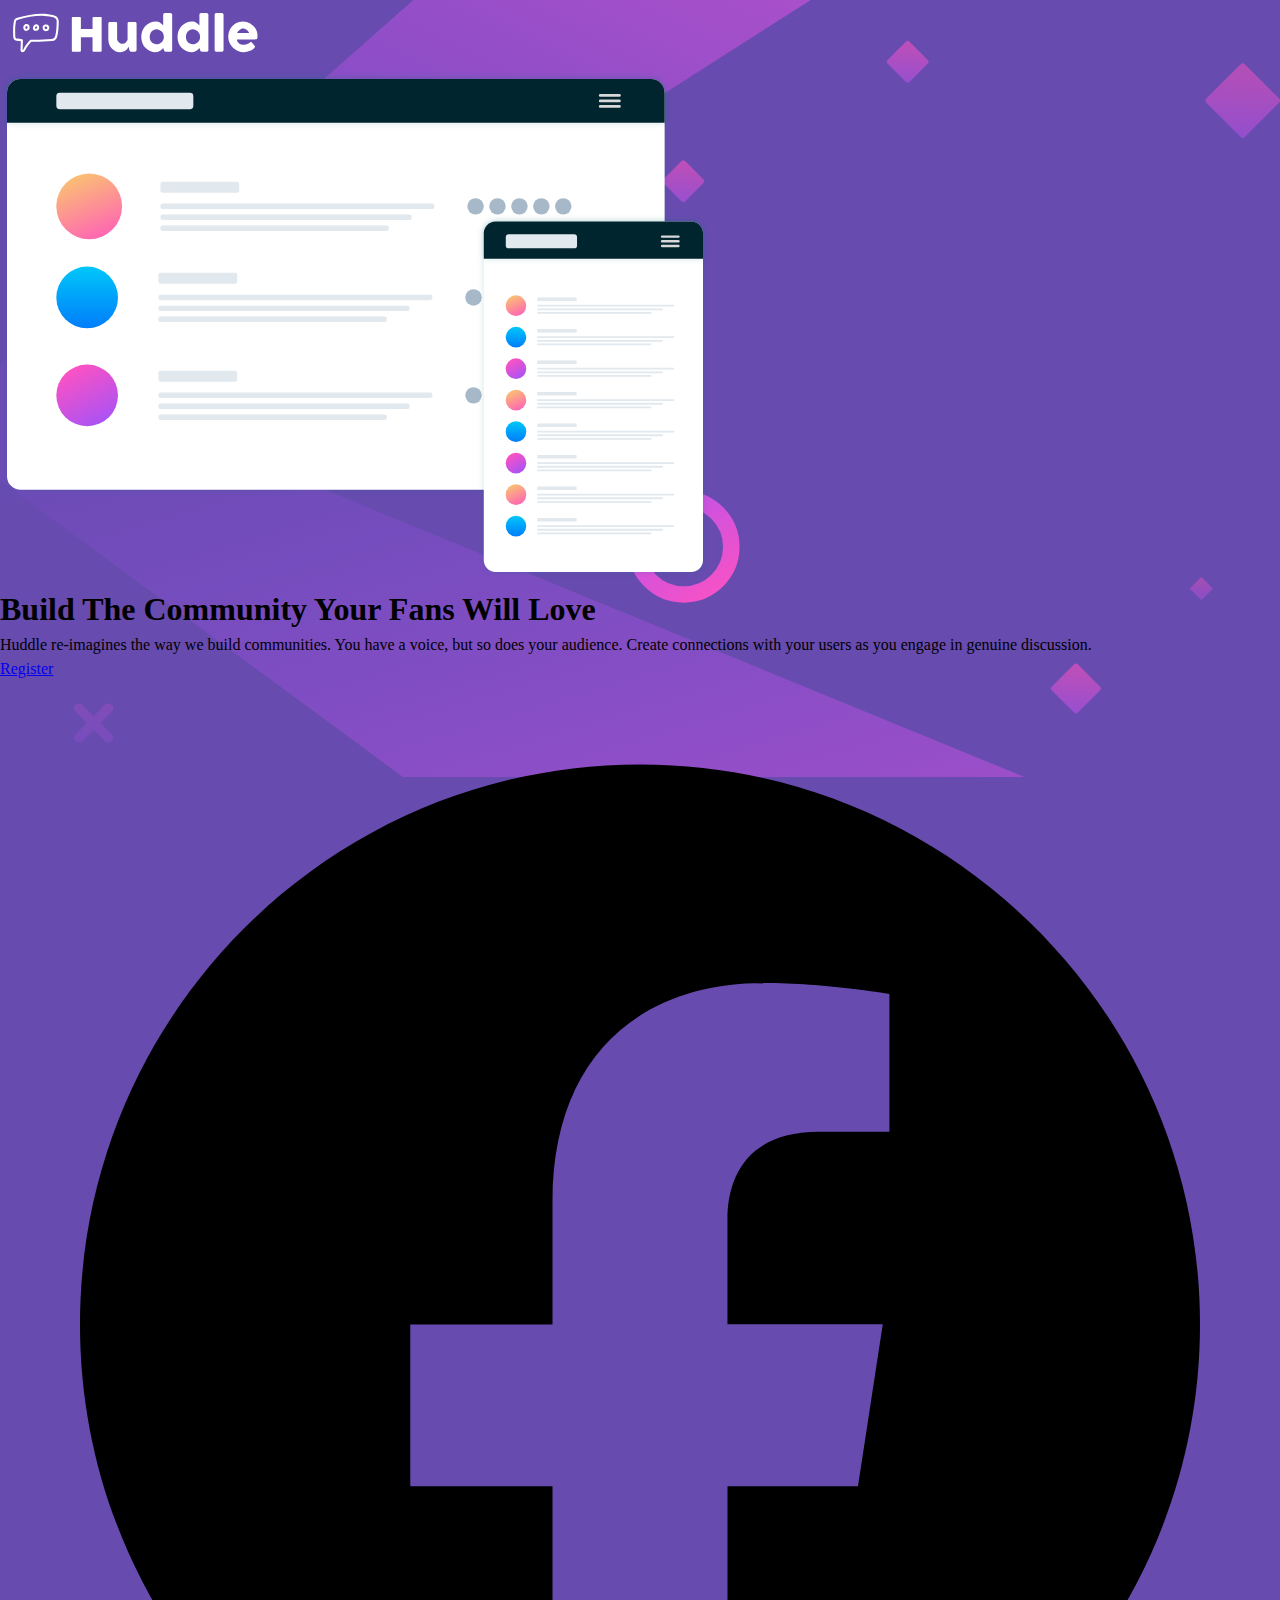
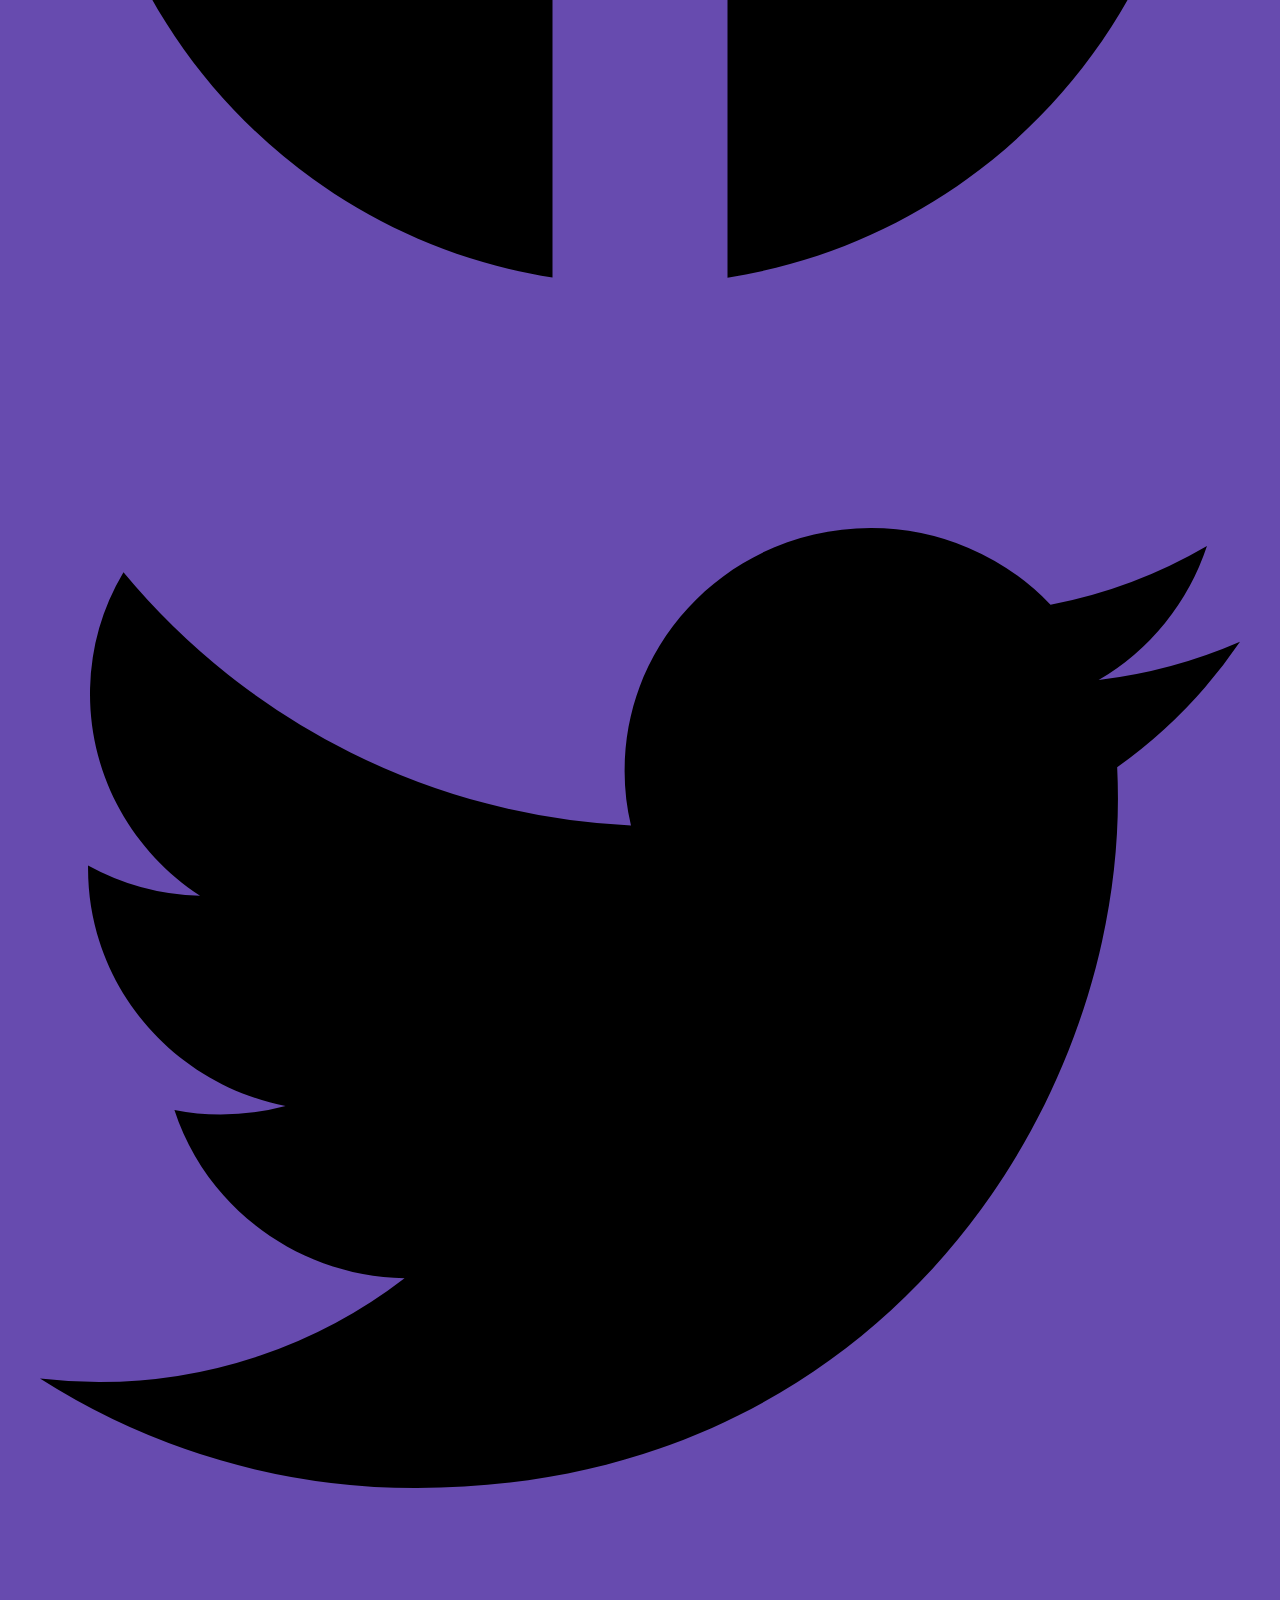
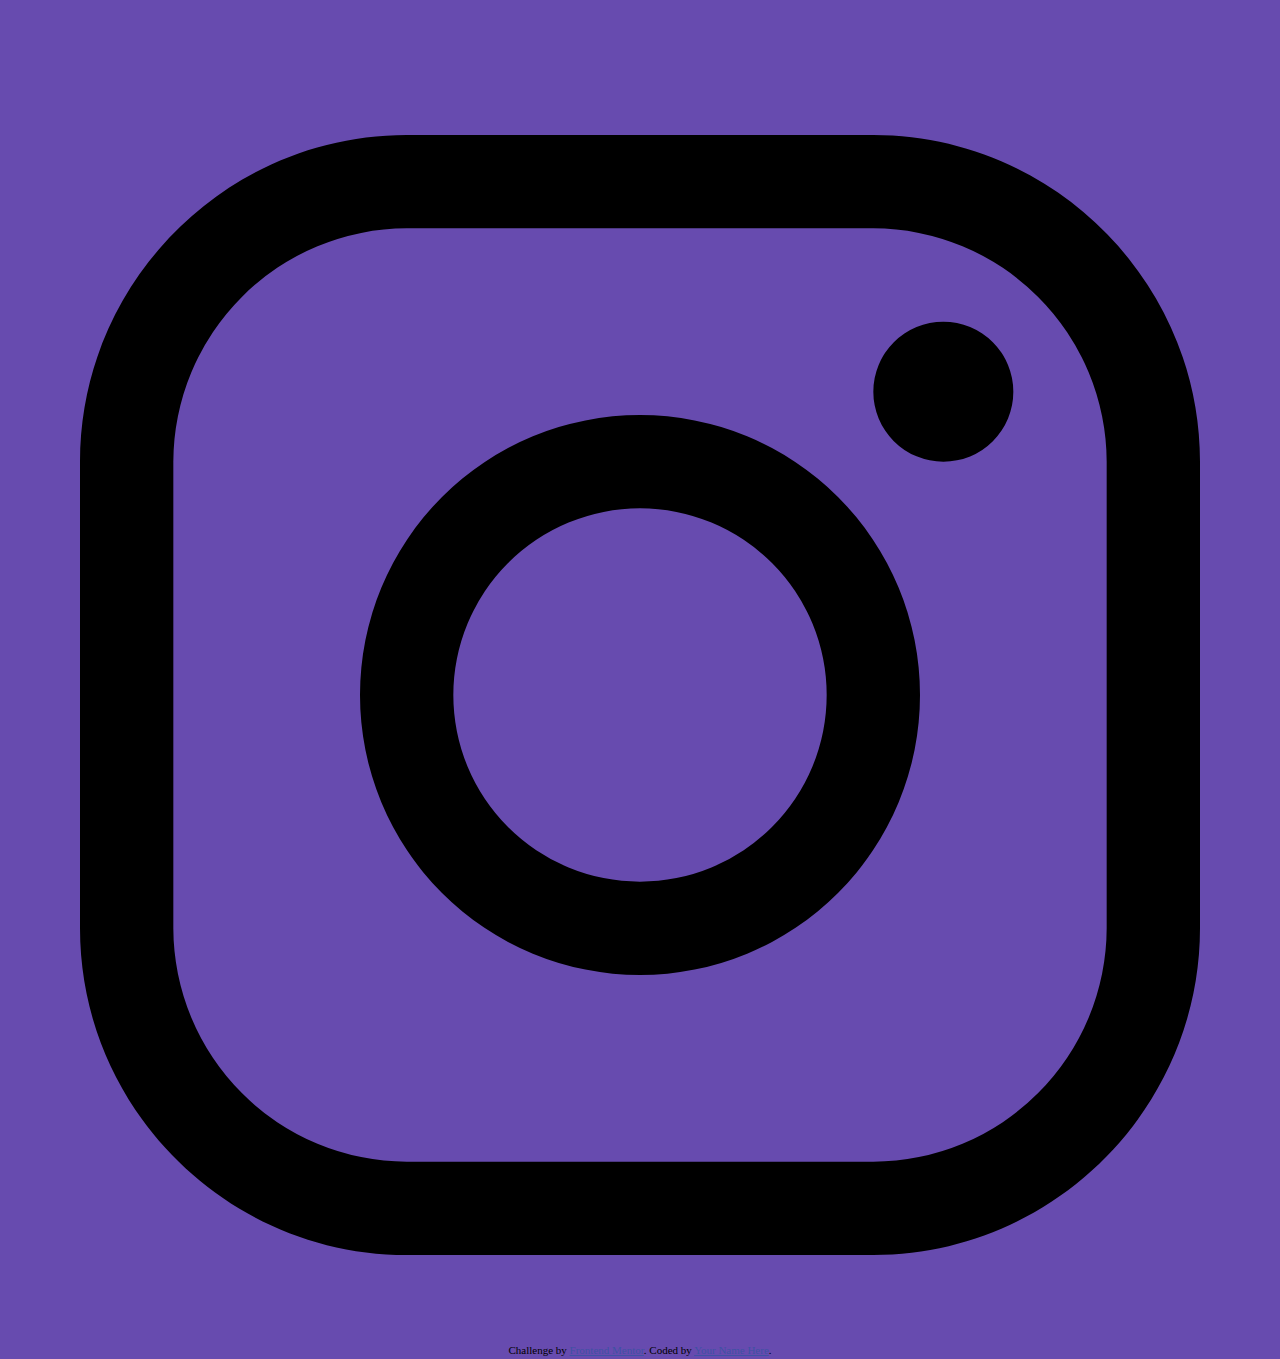
==== src/index.html @ f87b1338 "Update semantic architecture (closes #2)" ====
<!DOCTYPE html>
<html lang="en" class="bg-purple">
  <head>
    <meta charset="UTF-8" />
    <meta http-equiv="X-UA-Compatible" content="IE=edge" />
    <meta name="viewport" content="width=device-width, initial-scale=1.0" />
    <link rel="preconnect" href="https://fonts.googleapis.com" />
    <link rel="preconnect" href="https://fonts.gstatic.com" crossorigin />
    <link
      href="https://fonts.googleapis.com/css2?family=Poppins:wght@400;600&display=swap"
      rel="stylesheet"
    />
    <link
      href="https://fonts.googleapis.com/css2?family=Open+Sans&display=swap"
      rel="stylesheet"
    />
    <link rel="stylesheet" href="./css/reset.css" />
    <link rel="stylesheet" href="./css/main.css" />
    <link
      rel="icon"
      type="image/png"
      sizes="32x32"
      href="./images/favicon-32x32.png"
    />
    <title>
      Frontend Mentor | Huddle landing page with single introductory section
    </title>
  </head>
  <body>
    <header>
      <a href="#">
        <svg
          xmlns="http://www.w3.org/2000/svg"
          width="264"
          height="49pt"
          viewbox="0 0 198 49"
        >
          <g fill="#fff">
            <path
              d="M31.184 10.285c-5.91-.004-12.075 1.328-18.301 3.055-.79.16-1.563.676-1.969 1.316-.375.602-.512 1.207-.629 1.844-.605 3.387-.531 6.715-.406 10.398.027.844.156 1.848.547 2.454.414.613 1.117 1.003 1.96 1.132 1.083.164 2.16.29 3.239.403l-.238 6.656c-.04.527.222.969.543 1.223.289.218.61.316.937.34.656.05 1.43-.235 1.813-.961 1.68-3.235 2.734-4.66 4.832-6.81 5.48.138 10.261-.167 15.672-.57 1.914-.046 3.23-1.613 3.578-2.863 1.035-3.238 1.199-7.234 1.308-11.277.047-1.602-.508-3.172-1.492-4.004-.937-.758-2.066-1.031-3.105-1.312-2.883-.653-5.766-1.004-8.29-1.024zm7.875 2.531c1.039.282 1.957.555 2.53 1.024.966 1.023.934 1.707.923 2.812-.11 3.918-.297 7.723-1.184 10.606-.383 1.074-1.043 1.84-2.3 1.953-5.516.41-10.301.727-15.844.566a.792.792 0 0 0-.582.23c-2.329 2.352-3.52 3.99-5.297 7.407-.04.078-.13.125-.242.133-.07-.004-.102-.063-.106-.113l.238-7.22a.804.804 0 0 0-.695-.8 73.176 73.176 0 0 1-3.871-.477c-.555-.082-.758-.234-.91-.46-.266-.633-.262-1.024-.281-1.63-.126-3.656-.184-6.847.374-10.023.055-.472.231-.953.418-1.351.31-.485.782-.555 1.258-.688 6.086-1.68 12.04-2.937 17.649-2.941 2.75.097 5.633.375 7.922.972zm-21.024 6.192c-.84 1.004-.758 2.367-.11 3.281.34.48.868.863 1.509.95.836.07 1.367-.27 1.937-.657 1.035-.898 1.14-2.469.352-3.605a2.184 2.184 0 0 0-1.696-.946c-.898.008-1.507.407-1.992.977zm9.07-.82c-.835.027-1.511.605-1.925 1.23-.47.71-.746 1.605-.364 2.484.735 1.684 3.274 1.664 4.286-.05.464-.79.347-1.688 0-2.336-.348-.653-.872-1.184-1.633-1.305a1.934 1.934 0 0 0-.364-.023zm7.364.156a2.895 2.895 0 0 0-.778.086c-1.004.27-1.859 1.304-1.73 2.629.066.668.371 1.32.926 1.765.554.45 1.355.649 2.203.477.972-.2 1.578-.985 1.777-1.742.203-.758.153-1.528-.316-2.153a2.655 2.655 0 0 0-2.082-1.062zM19.96 19.586c.184.004.332.062.484.281.34.492.246 1.235-.097 1.535-.34.297-.555.325-.707.305-.149-.023-.301-.125-.438-.316-.258-.368-.336-.961.008-1.387.18-.242.516-.395.75-.418zm7.254.172c.027.004.355.195.512.488.156.293.183.563.035.813-.442.75-1.38.546-1.52.222-.055-.125-.015-.625.242-1.011.258-.391.578-.536.73-.512zm8.082.57c.047.067.164.492.074.828-.09.34-.238.547-.598.621-.46.098-.718 0-.914-.156-.191-.156-.324-.422-.351-.707-.07-.703.183-.867.586-.973.465-.117.992.086 1.203.387zm0 0M53.867 13.434a.892.892 0 0 1 .219-.536.665.665 0 0 1 .535-.238h5.223c.176 0 .36.074.547.219a.68.68 0 0 1 .28.555v8.336h8.74v-8.336a.768.768 0 0 1 .793-.773h5.151c.235 0 .438.058.614.175.176.117.265.305.265.562V38c0 .258-.078.45-.23.578-.152.129-.352.195-.598.195h-5.203a.845.845 0 0 1-.574-.195c-.145-.129-.219-.32-.219-.578v-9.988h-8.738V38c0 .246-.078.438-.238.57-.157.137-.371.203-.641.203h-5.172c-.492 0-.742-.23-.754-.687zm48.11 25.039a1.1 1.1 0 0 1-.485.246 2.422 2.422 0 0 1-.484.054h-2.656c-.211 0-.391-.039-.543-.113a1.197 1.197 0 0 1-.387-.308 1.842 1.842 0 0 1-.266-.442 3.71 3.71 0 0 1-.176-.508l-.543-2.25c-.175.364-.433.774-.765 1.239a6.65 6.65 0 0 1-1.274 1.3 7.077 7.077 0 0 1-1.847 1.02c-.715.277-1.535.414-2.461.414-1.336 0-2.55-.258-3.64-.773a8.372 8.372 0 0 1-2.79-2.11c-.765-.89-1.36-1.933-1.781-3.12a11.327 11.327 0 0 1-.633-3.81V17.797c0-.445.094-.785.29-1.012.19-.23.5-.344.921-.344h4.063c.503 0 .847.086 1.039.254.187.172.28.5.28.996v11.446c0 .504.114.98.34 1.433a4.282 4.282 0 0 0 2.18 2.012c.477.2.961.3 1.454.3.421 0 .859-.1 1.308-.3.453-.2.867-.465 1.25-.797.379-.336.695-.73.942-1.18.246-.453.367-.93.367-1.433v-11.43c0-.199.039-.398.113-.597a.963.963 0 0 1 .344-.457c.152-.094.297-.16.43-.196.136-.035.292-.05.468-.05h3.973c.504 0 .867.12 1.09.367.222.246.336.578.336.988v19.676c0 .222-.051.425-.153.613a1.091 1.091 0 0 1-.41.441zm20.414-2.426c-.317.316-.668.656-1.047 1.02-.383.363-.801.703-1.258 1.019-.457.316-.95.578-1.477.785a4.714 4.714 0 0 1-1.707.305c-1.593 0-3.062-.297-4.402-.895a10.537 10.537 0 0 1-3.465-2.453c-.969-1.039-1.722-2.262-2.27-3.668-.542-1.406-.816-2.918-.816-4.535 0-1.629.274-3.145.817-4.547.546-1.398 1.3-2.617 2.27-3.656a10.403 10.403 0 0 1 3.464-2.445c1.34-.59 2.809-.887 4.402-.887a5.32 5.32 0 0 1 1.77.281 6.49 6.49 0 0 1 1.457.719c.441.297.844.625 1.215.996.367.367.719.73 1.047 1.082v-8.04c0-.374.113-.69.34-.948.23-.258.574-.387 1.03-.387h3.958c.152 0 .312.035.48.098.172.066.328.156.469.273.14.117.254.258.34.422.09.164.133.344.133.543v26.289c0 .902-.473 1.355-1.422 1.355h-3.45c-.234 0-.414-.03-.542-.09a.826.826 0 0 1-.325-.253 1.64 1.64 0 0 1-.238-.422c-.07-.168-.16-.367-.266-.59zm-10.114-8.422c0 .773.121 1.496.364 2.172a5.142 5.142 0 0 0 1.027 1.75c.445.492.98.883 1.61 1.168.624.289 1.32.43 2.081.43.75 0 1.457-.133 2.121-.403.66-.27 1.239-.64 1.73-1.117a5.616 5.616 0 0 0 1.188-1.68 5.541 5.541 0 0 0 .5-2.074v-.246c0-.75-.14-1.465-.421-2.145a5.712 5.712 0 0 0-1.168-1.793 5.555 5.555 0 0 0-1.758-1.222 5.326 5.326 0 0 0-2.192-.45c-.761 0-1.457.15-2.082.45a4.827 4.827 0 0 0-1.609 1.223 5.497 5.497 0 0 0-1.027 1.792 6.341 6.341 0 0 0-.364 2.145zm37.278 8.422c-.317.316-.664.656-1.047 1.02-.38.363-.797.703-1.254 1.019-.457.316-.95.578-1.48.785a4.693 4.693 0 0 1-1.704.305c-1.593 0-3.062-.297-4.406-.895a10.561 10.561 0 0 1-3.46-2.453c-.97-1.039-1.727-2.262-2.27-3.668-.547-1.406-.817-2.918-.817-4.535 0-1.629.27-3.145.817-4.547a11.299 11.299 0 0 1 2.27-3.656 10.427 10.427 0 0 1 3.46-2.445c1.344-.59 2.813-.887 4.406-.887.645 0 1.235.094 1.766.281a6.52 6.52 0 0 1 1.46.719c.438.297.845.625 1.212.996.37.367.719.73 1.047 1.082v-8.04c0-.374.117-.69.343-.948.23-.258.57-.387 1.028-.387h3.957c.152 0 .312.035.484.098.168.066.324.156.465.273.14.117.258.258.344.422.09.164.133.344.133.543v26.289c0 .902-.477 1.355-1.426 1.355h-3.446c-.234 0-.417-.03-.546-.09a.855.855 0 0 1-.325-.253 1.764 1.764 0 0 1-.238-.422c-.07-.168-.156-.367-.262-.59zm-10.11-8.422c0 .773.121 1.496.36 2.172a5.214 5.214 0 0 0 1.03 1.75c.446.492.981.883 1.606 1.168.63.289 1.325.43 2.086.43a5.55 5.55 0 0 0 2.118-.403 5.36 5.36 0 0 0 1.734-1.117 5.616 5.616 0 0 0 1.187-1.68 5.541 5.541 0 0 0 .5-2.074v-.246a5.656 5.656 0 0 0-1.594-3.938 5.468 5.468 0 0 0-1.757-1.222 5.295 5.295 0 0 0-2.188-.45c-.761 0-1.457.15-2.086.45a4.851 4.851 0 0 0-1.605 1.223 5.577 5.577 0 0 0-1.031 1.792 6.436 6.436 0 0 0-.36 2.145zm21.54-16.477c0-.375.093-.691.28-.949.188-.258.512-.386.97-.386h4.308c.117 0 .238.03.367.097.13.063.25.152.36.27.113.117.207.258.28.422.079.164.118.347.118.546v26.27c0 .445-.129.785-.379 1.012-.254.23-.578.343-.976.343h-4.079c-.457 0-.78-.113-.968-.343-.188-.227-.282-.567-.282-1.012zm29.609 24.954a11.67 11.67 0 0 1-3.48 2.222c-1.29.535-2.657.801-4.098.801-1.606 0-3.121-.293-4.551-.879a11.8 11.8 0 0 1-3.766-2.437 11.656 11.656 0 0 1-2.566-3.664c-.633-1.407-.95-2.938-.95-4.59 0-1.032.126-2.032.38-3 .25-.965.609-1.871 1.07-2.715a11.743 11.743 0 0 1 1.687-2.332 10.792 10.792 0 0 1 4.899-2.996c.96-.282 1.976-.422 3.043-.422.972 0 1.914.129 2.832.387a11.04 11.04 0 0 1 4.781 2.777 11.35 11.35 0 0 1 1.723 2.156c.48.777.851 1.61 1.117 2.496.262.883.394 1.797.394 2.735 0 .609-.007 1.105-.027 1.492-.016.387-.105.695-.27.926-.164.226-.437.386-.82.472-.379.09-.941.133-1.68.133h-12.66c.118.75.356 1.379.715 1.883.356.504.77.906 1.238 1.203.47.3.97.512 1.497.64a6.294 6.294 0 0 0 1.492.196c.422 0 .855-.043 1.3-.133a8.748 8.748 0 0 0 1.293-.351 7.331 7.331 0 0 0 1.145-.508c.344-.196.625-.399.836-.61.187-.152.348-.265.48-.34a.86.86 0 0 1 .434-.117c.152 0 .309.055.465.16.16.106.336.258.535.458l1.863 2.109c.13.152.211.289.246.414.036.121.055.25.055.379a.977.977 0 0 1-.195.605c-.13.168-.281.32-.457.45zm-8.457-14.649c-.457 0-.899.09-1.328.274-.426.18-.829.421-1.204.726a6.37 6.37 0 0 0-1.011 1.04 6.486 6.486 0 0 0-.73 1.179h8.988a10.599 10.599 0 0 0-.801-1.266 5.564 5.564 0 0 0-.985-1.023 4.295 4.295 0 0 0-1.265-.684c-.477-.164-1.031-.246-1.664-.246zm0 0"
            />
          </g>
        </svg>
      </a>
    </header>
    <main>
      <figure>
        <svg
          width="709"
          height="506"
          xmlns="http://www.w3.org/2000/svg"
          xmlns:xlink="http://www.w3.org/1999/xlink"
        >
          <defs>
            <rect id="b" width="657.638" height="410.833" rx="13.701" />
            <filter
              x="-1.6%"
              y="-2.6%"
              width="103.2%"
              height="105.1%"
              filterunits="objectBoundingBox"
              id="a"
            >
              <feoffset in="SourceAlpha" result="shadowOffsetOuter1" />
              <fegaussianblur
                stddeviation="3.5"
                in="shadowOffsetOuter1"
                result="shadowBlurOuter1"
              />
              <fecolormatrix
                values="0 0 0 0 0 0 0 0 0 0.145098039 0 0 0 0 0.180392157 0 0 0 0.181838768 0"
                in="shadowBlurOuter1"
              />
            </filter>
            <path
              d="M13.7 0h630.237c7.567 0 13.7 6.134 13.7 13.7v30.122H0V13.701C0 6.134 6.134 0 13.7 0z"
              id="d"
            />
            <filter
              x="-1.6%"
              y="-24%"
              width="103.2%"
              height="147.9%"
              filterunits="objectBoundingBox"
              id="c"
            >
              <feoffset in="SourceAlpha" result="shadowOffsetOuter1" />
              <fegaussianblur
                stddeviation="3.5"
                in="shadowOffsetOuter1"
                result="shadowBlurOuter1"
              />
              <fecolormatrix
                values="0 0 0 0 0 0 0 0 0 0.145098039 0 0 0 0 0.180392157 0 0 0 0.181838768 0"
                in="shadowBlurOuter1"
              />
            </filter>
            <lineargradient
              x1="14.811%"
              y1="-22.362%"
              x2="75.996%"
              y2="119.406%"
              id="e"
            >
              <stop stop-color="#FAD961" offset="0%" />
              <stop stop-color="#FF52C1" offset="100%" />
            </lineargradient>
            <lineargradient x1="50%" y1="0%" x2="50%" y2="100%" id="f">
              <stop stop-color="#00C7FA" offset="0%" />
              <stop stop-color="#007DFA" offset="100%" />
            </lineargradient>
            <lineargradient
              x1="28.973%"
              y1="0%"
              x2="90.2%"
              y2="111.244%"
              id="g"
            >
              <stop stop-color="#FF52C1" offset="0%" />
              <stop stop-color="#9952FF" offset="100%" />
            </lineargradient>
            <path
              d="M11.691 0h195.83c6.457 0 11.692 5.234 11.692 11.691v327.195c0 6.457-5.235 11.692-11.692 11.692H11.691C5.234 350.578 0 345.343 0 338.886V11.691C0 5.234 5.234 0 11.691 0z"
              id="i"
            />
            <filter
              x="-4.1%"
              y="-2.6%"
              width="108.2%"
              height="105.1%"
              filterunits="objectBoundingBox"
              id="h"
            >
              <feoffset in="SourceAlpha" result="shadowOffsetOuter1" />
              <fegaussianblur
                stddeviation="3"
                in="shadowOffsetOuter1"
                result="shadowBlurOuter1"
              />
              <fecolormatrix
                values="0 0 0 0 0 0 0 0 0 0.145098039 0 0 0 0 0.180392157 0 0 0 0.181838768 0"
                in="shadowBlurOuter1"
              />
            </filter>
            <path
              d="M11.691 0h195.83c6.457 0 11.692 5.234 11.692 11.691v25.704H0V11.691C0 5.234 5.234 0 11.691 0z"
              id="k"
            />
            <filter
              x="-4.1%"
              y="-24.1%"
              width="108.2%"
              height="148.1%"
              filterunits="objectBoundingBox"
              id="j"
            >
              <feoffset in="SourceAlpha" result="shadowOffsetOuter1" />
              <fegaussianblur
                stddeviation="3"
                in="shadowOffsetOuter1"
                result="shadowBlurOuter1"
              />
              <fecolormatrix
                values="0 0 0 0 0 0 0 0 0 0.145098039 0 0 0 0 0.180392157 0 0 0 0.181838768 0"
                in="shadowBlurOuter1"
              />
            </filter>
          </defs>
          <g fill="none" fill-rule="evenodd">
            <g transform="translate(7 7)">
              <use fill="#000" filter="url(#a)" xlink:href="#b" />
              <use fill="#FFF" xlink:href="#b" />
              <use fill="#000" filter="url(#c)" xlink:href="#d" />
              <use fill="#00252E" xlink:href="#d" />
              <rect
                fill="#E1E8EE"
                x="49.323"
                y="13.694"
                width="137.008"
                height="16.433"
                rx="3.425"
              />
              <g transform="translate(591.874 15.064)" fill="#D8D8D8">
                <rect width="21.921" height="2.739" rx="1.369" />
                <rect y="5.478" width="21.921" height="2.739" rx="1.369" />
                <rect y="10.956" width="21.921" height="2.739" rx="1.369" />
              </g>
              <g transform="translate(49.323 94.492)">
                <ellipse
                  fill="url(#e)"
                  cx="32.882"
                  cy="32.867"
                  rx="32.882"
                  ry="32.867"
                />
                <g transform="translate(104.126 8.217)" fill="#E1E8EE">
                  <rect width="78.78" height="10.956" rx="2.055" />
                  <rect y="21.911" width="274.016" height="5.478" rx="2.055" />
                  <rect y="32.867" width="251.181" height="5.478" rx="2.055" />
                  <rect y="43.822" width="228.346" height="5.478" rx="2.055" />
                </g>
                <g transform="translate(411.024 24.65)" fill="#A7B9C8">
                  <ellipse cx="8.22" cy="8.217" rx="8.22" ry="8.217" />
                  <ellipse cx="52.063" cy="8.217" rx="8.22" ry="8.217" />
                  <ellipse cx="30.142" cy="8.217" rx="8.22" ry="8.217" />
                  <ellipse cx="73.984" cy="8.217" rx="8.22" ry="8.217" />
                  <ellipse cx="95.906" cy="8.217" rx="8.22" ry="8.217" />
                </g>
              </g>
              <g transform="translate(49.323 187.614)">
                <ellipse
                  fill="url(#f)"
                  cx="30.827"
                  cy="30.813"
                  rx="30.827"
                  ry="30.813"
                />
                <g transform="translate(102.07 6.162)" fill="#E1E8EE">
                  <rect width="78.78" height="10.956" rx="2.055" />
                  <rect y="21.911" width="274.016" height="5.478" rx="2.055" />
                  <rect y="32.867" width="251.181" height="5.478" rx="2.055" />
                  <rect y="43.822" width="228.346" height="5.478" rx="2.055" />
                </g>
                <g transform="translate(408.969 22.596)" fill="#A7B9C8">
                  <ellipse cx="8.22" cy="8.217" rx="8.22" ry="8.217" />
                  <ellipse cx="52.063" cy="8.217" rx="8.22" ry="8.217" />
                  <ellipse cx="30.142" cy="8.217" rx="8.22" ry="8.217" />
                </g>
              </g>
              <g transform="translate(49.323 285.53)">
                <ellipse
                  fill="url(#g)"
                  cx="30.827"
                  cy="30.813"
                  rx="30.827"
                  ry="30.813"
                />
                <g transform="translate(102.07 6.162)" fill="#E1E8EE">
                  <rect width="78.78" height="10.956" rx="2.055" />
                  <rect y="21.911" width="274.016" height="5.478" rx="2.055" />
                  <rect y="32.867" width="251.181" height="5.478" rx="2.055" />
                  <rect y="43.822" width="228.346" height="5.478" rx="2.055" />
                </g>
                <g transform="translate(408.969 22.596)" fill="#A7B9C8">
                  <ellipse cx="8.22" cy="8.217" rx="8.22" ry="8.217" />
                  <ellipse cx="52.063" cy="8.217" rx="8.22" ry="8.217" />
                  <ellipse cx="30.142" cy="8.217" rx="8.22" ry="8.217" />
                  <ellipse cx="73.984" cy="8.217" rx="8.22" ry="8.217" />
                </g>
              </g>
            </g>
            <g transform="translate(483.787 149.422)">
              <use fill="#000" filter="url(#h)" xlink:href="#i" />
              <use fill="#FFF" xlink:href="#i" />
            </g>
            <g transform="translate(483.787 149.422)">
              <use fill="#000" filter="url(#j)" xlink:href="#k" />
              <use fill="#00252E" xlink:href="#k" />
            </g>
            <g transform="translate(505.8 162.277)">
              <rect fill="#E1E8EE" width="71.244" height="14.023" rx="2.923" />
              <g transform="translate(155.111 1.169)" fill="#D8D8D8">
                <rect width="18.706" height="2.337" rx="1.169" />
                <rect y="4.674" width="18.706" height="2.337" rx="1.169" />
                <rect y="9.349" width="18.706" height="2.337" rx="1.169" />
              </g>
            </g>
            <g transform="translate(505.709 223.372)">
              <ellipse
                fill="url(#e)"
                cx="10.276"
                cy="10.271"
                rx="10.276"
                ry="10.271"
              />
              <g transform="translate(31.512 2.054)" fill="#E1E8EE">
                <rect width="39.39" height="3.652" rx=".63" />
                <rect y="7.304" width="137.008" height="1.826" rx=".63" />
                <rect y="10.956" width="125.591" height="1.826" rx=".63" />
                <rect y="14.607" width="114.173" height="1.826" rx=".63" />
              </g>
            </g>
            <g transform="translate(505.709 317.864)">
              <ellipse
                fill="url(#e)"
                cx="10.276"
                cy="10.271"
                rx="10.276"
                ry="10.271"
              />
              <g transform="translate(31.512 2.054)" fill="#E1E8EE">
                <rect width="39.39" height="3.652" rx=".63" />
                <rect y="7.304" width="137.008" height="1.826" rx=".63" />
                <rect y="10.956" width="125.591" height="1.826" rx=".63" />
                <rect y="14.607" width="114.173" height="1.826" rx=".63" />
              </g>
            </g>
            <g transform="translate(505.709 254.87)">
              <g transform="translate(31.512 2.054)" fill="#E1E8EE">
                <rect width="39.39" height="3.652" rx=".63" />
                <rect y="7.304" width="137.008" height="1.826" rx=".63" />
                <rect y="10.956" width="125.591" height="1.826" rx=".63" />
                <rect y="14.607" width="114.173" height="1.826" rx=".63" />
              </g>
              <ellipse
                fill="url(#f)"
                cx="10.276"
                cy="10.271"
                rx="10.276"
                ry="10.271"
              />
            </g>
            <g transform="translate(505.709 349.361)">
              <g transform="translate(31.512 2.054)" fill="#E1E8EE">
                <rect width="39.39" height="3.652" rx=".63" />
                <rect y="7.304" width="137.008" height="1.826" rx=".63" />
                <rect y="10.956" width="125.591" height="1.826" rx=".63" />
                <rect y="14.607" width="114.173" height="1.826" rx=".63" />
              </g>
              <ellipse
                fill="url(#f)"
                cx="10.276"
                cy="10.271"
                rx="10.276"
                ry="10.271"
              />
            </g>
            <g transform="translate(505.709 286.367)">
              <g transform="translate(31.512 2.054)" fill="#E1E8EE">
                <rect width="39.39" height="3.652" rx=".63" />
                <rect y="7.304" width="137.008" height="1.826" rx=".63" />
                <rect y="10.956" width="125.591" height="1.826" rx=".63" />
                <rect y="14.607" width="114.173" height="1.826" rx=".63" />
              </g>
              <ellipse
                fill="url(#g)"
                cx="10.276"
                cy="10.271"
                rx="10.276"
                ry="10.271"
              />
            </g>
            <g transform="translate(505.709 380.858)">
              <g transform="translate(31.512 2.054)" fill="#E1E8EE">
                <rect width="39.39" height="3.652" rx=".63" />
                <rect y="7.304" width="137.008" height="1.826" rx=".63" />
                <rect y="10.956" width="125.591" height="1.826" rx=".63" />
                <rect y="14.607" width="114.173" height="1.826" rx=".63" />
              </g>
              <ellipse
                fill="url(#g)"
                cx="10.276"
                cy="10.271"
                rx="10.276"
                ry="10.271"
              />
            </g>
            <g transform="translate(505.709 412.356)">
              <ellipse
                fill="url(#e)"
                cx="10.276"
                cy="10.271"
                rx="10.276"
                ry="10.271"
              />
              <g transform="translate(31.512 2.054)" fill="#E1E8EE">
                <rect width="39.39" height="3.652" rx=".63" />
                <rect y="7.304" width="137.008" height="1.826" rx=".63" />
                <rect y="10.956" width="125.591" height="1.826" rx=".63" />
                <rect y="14.607" width="114.173" height="1.826" rx=".63" />
              </g>
            </g>
            <g transform="translate(505.709 443.853)">
              <g transform="translate(31.512 2.054)" fill="#E1E8EE">
                <rect width="39.39" height="3.652" rx=".63" />
                <rect y="7.304" width="137.008" height="1.826" rx=".63" />
                <rect y="10.956" width="125.591" height="1.826" rx=".63" />
                <rect y="14.607" width="114.173" height="1.826" rx=".63" />
              </g>
              <ellipse
                fill="url(#f)"
                cx="10.276"
                cy="10.271"
                rx="10.276"
                ry="10.271"
              />
            </g>
          </g>
        </svg>
      </figure>

      <section>
        <h1>Build The Community Your Fans Will Love</h1>

        <p>
          Huddle re-imagines the way we build communities. You have a voice, but
          so does your audience. Create connections with your users as you
          engage in genuine discussion.
        </p>

        <a href="#">Register</a>
      </section>
    </main>

    <footer>
      <a href="https://facebook.com">
        <svg
          xmlns="http://www.w3.org/2000/svg"
          class="ionicon"
          viewbox="0 0 512 512"
        >
          <title>Logo Facebook</title>
          <path
            d="M480 257.35c0-123.7-100.3-224-224-224s-224 100.3-224 224c0 111.8 81.9 204.47 189 221.29V322.12h-56.89v-64.77H221V208c0-56.13 33.45-87.16 84.61-87.16 24.51 0 50.15 4.38 50.15 4.38v55.13H327.5c-27.81 0-36.51 17.26-36.51 35v42h62.12l-9.92 64.77H291v156.54c107.1-16.81 189-109.48 189-221.31z"
            fill-rule="evenodd"
          />
        </svg>
      </a>

      <a href="https://twitter.com">
        <svg
          xmlns="http://www.w3.org/2000/svg"
          class="ionicon"
          viewbox="0 0 512 512"
        >
          <title>Logo Twitter</title>
          <path
            d="M496 109.5a201.8 201.8 0 01-56.55 15.3 97.51 97.51 0 0043.33-53.6 197.74 197.74 0 01-62.56 23.5A99.14 99.14 0 00348.31 64c-54.42 0-98.46 43.4-98.46 96.9a93.21 93.21 0 002.54 22.1 280.7 280.7 0 01-203-101.3A95.69 95.69 0 0036 130.4c0 33.6 17.53 63.3 44 80.7A97.5 97.5 0 0135.22 199v1.2c0 47 34 86.1 79 95a100.76 100.76 0 01-25.94 3.4 94.38 94.38 0 01-18.51-1.8c12.51 38.5 48.92 66.5 92.05 67.3A199.59 199.59 0 0139.5 405.6a203 203 0 01-23.5-1.4A278.68 278.68 0 00166.74 448c181.36 0 280.44-147.7 280.44-275.8 0-4.2-.11-8.4-.31-12.5A198.48 198.48 0 00496 109.5z"
          />
        </svg>
      </a>

      <a href="https://instagram.com">
        <svg
          xmlns="http://www.w3.org/2000/svg"
          class="ionicon"
          viewbox="0 0 512 512"
        >
          <title>Logo Instagram</title>
          <path
            d="M349.33 69.33a93.62 93.62 0 0193.34 93.34v186.66a93.62 93.62 0 01-93.34 93.34H162.67a93.62 93.62 0 01-93.34-93.34V162.67a93.62 93.62 0 0193.34-93.34h186.66m0-37.33H162.67C90.8 32 32 90.8 32 162.67v186.66C32 421.2 90.8 480 162.67 480h186.66C421.2 480 480 421.2 480 349.33V162.67C480 90.8 421.2 32 349.33 32z"
          />
          <path
            d="M377.33 162.67a28 28 0 1128-28 27.94 27.94 0 01-28 28zM256 181.33A74.67 74.67 0 11181.33 256 74.75 74.75 0 01256 181.33m0-37.33a112 112 0 10112 112 112 112 0 00-112-112z"
          />
        </svg>
      </a>
    </footer>

    <p class="attribution">
      Challenge by
      <a href="https://www.frontendmentor.io?ref=challenge" target="_blank"
        >Frontend Mentor</a
      >. Coded by <a href="https://github.com/ansipes">Your Name Here</a>.
    </p>
  </body>
</html>
---- src/css/main.css ----
/* Custom Properities */
:root {
  --primary-violet: hsl(257, 40%, 49%);
  --primary-soft-magenta: hsl(300, 69%, 71%);
  --heading-font-family: "Poppins", sans-serif;
  --body-font-family: "Open Sans", sans-serif;
}

.bg-purple {
  background-image: url(./../images/bg-mobile.svg);
  background-color: var(--primary-violet);
  background-repeat: no-repeat;
  background-size: 100%;
}

/* Decent Defaults */
img,
video {
  width: 100%;
  height: auto;
}

.attribution {
  font-size: 11px;
  text-align: center;
}

.attribution a {
  color: hsl(228, 45%, 44%);
}

/* Mobile Only Styles */
@media (max-width: 47.9375em) {
}

/* Desktop Only Styles */
@media (min-width: 48em) {
  .bg-purple {
    background-image: url(./../images/bg-desktop.svg);
  }
}
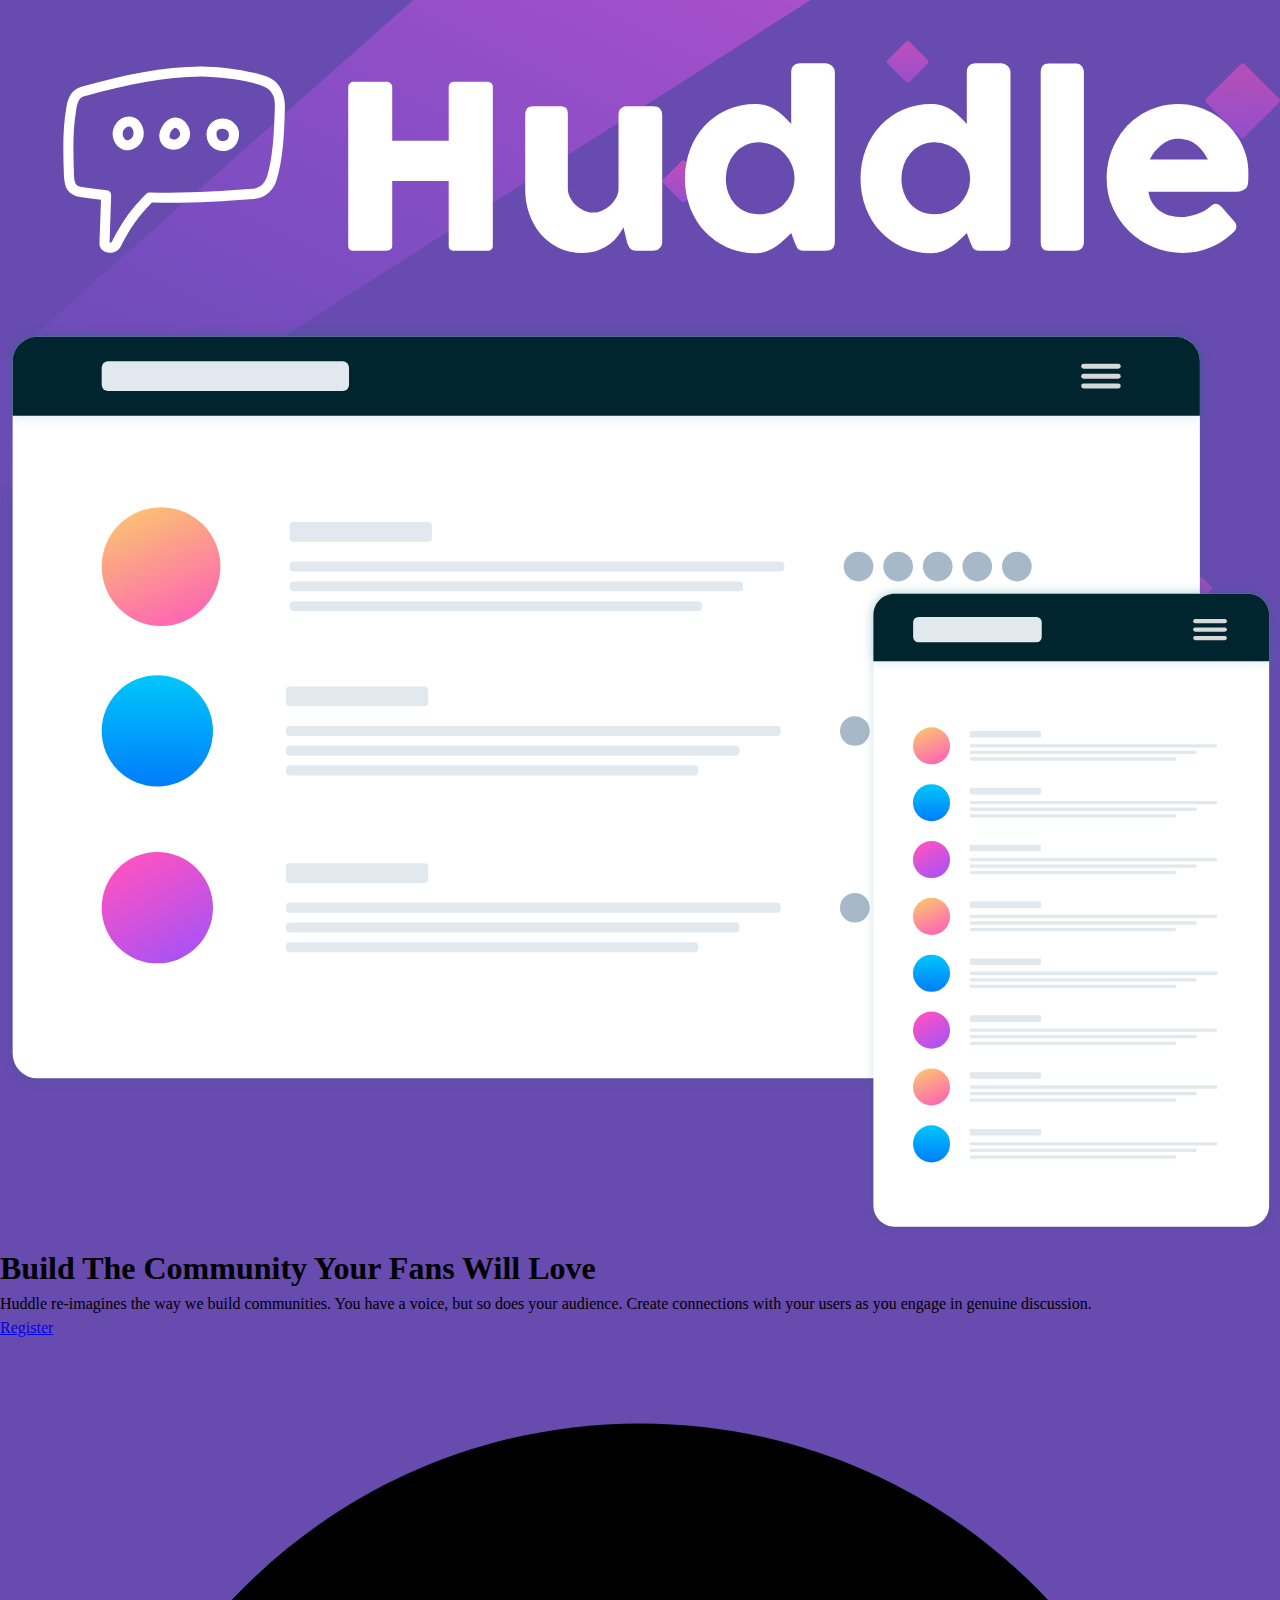
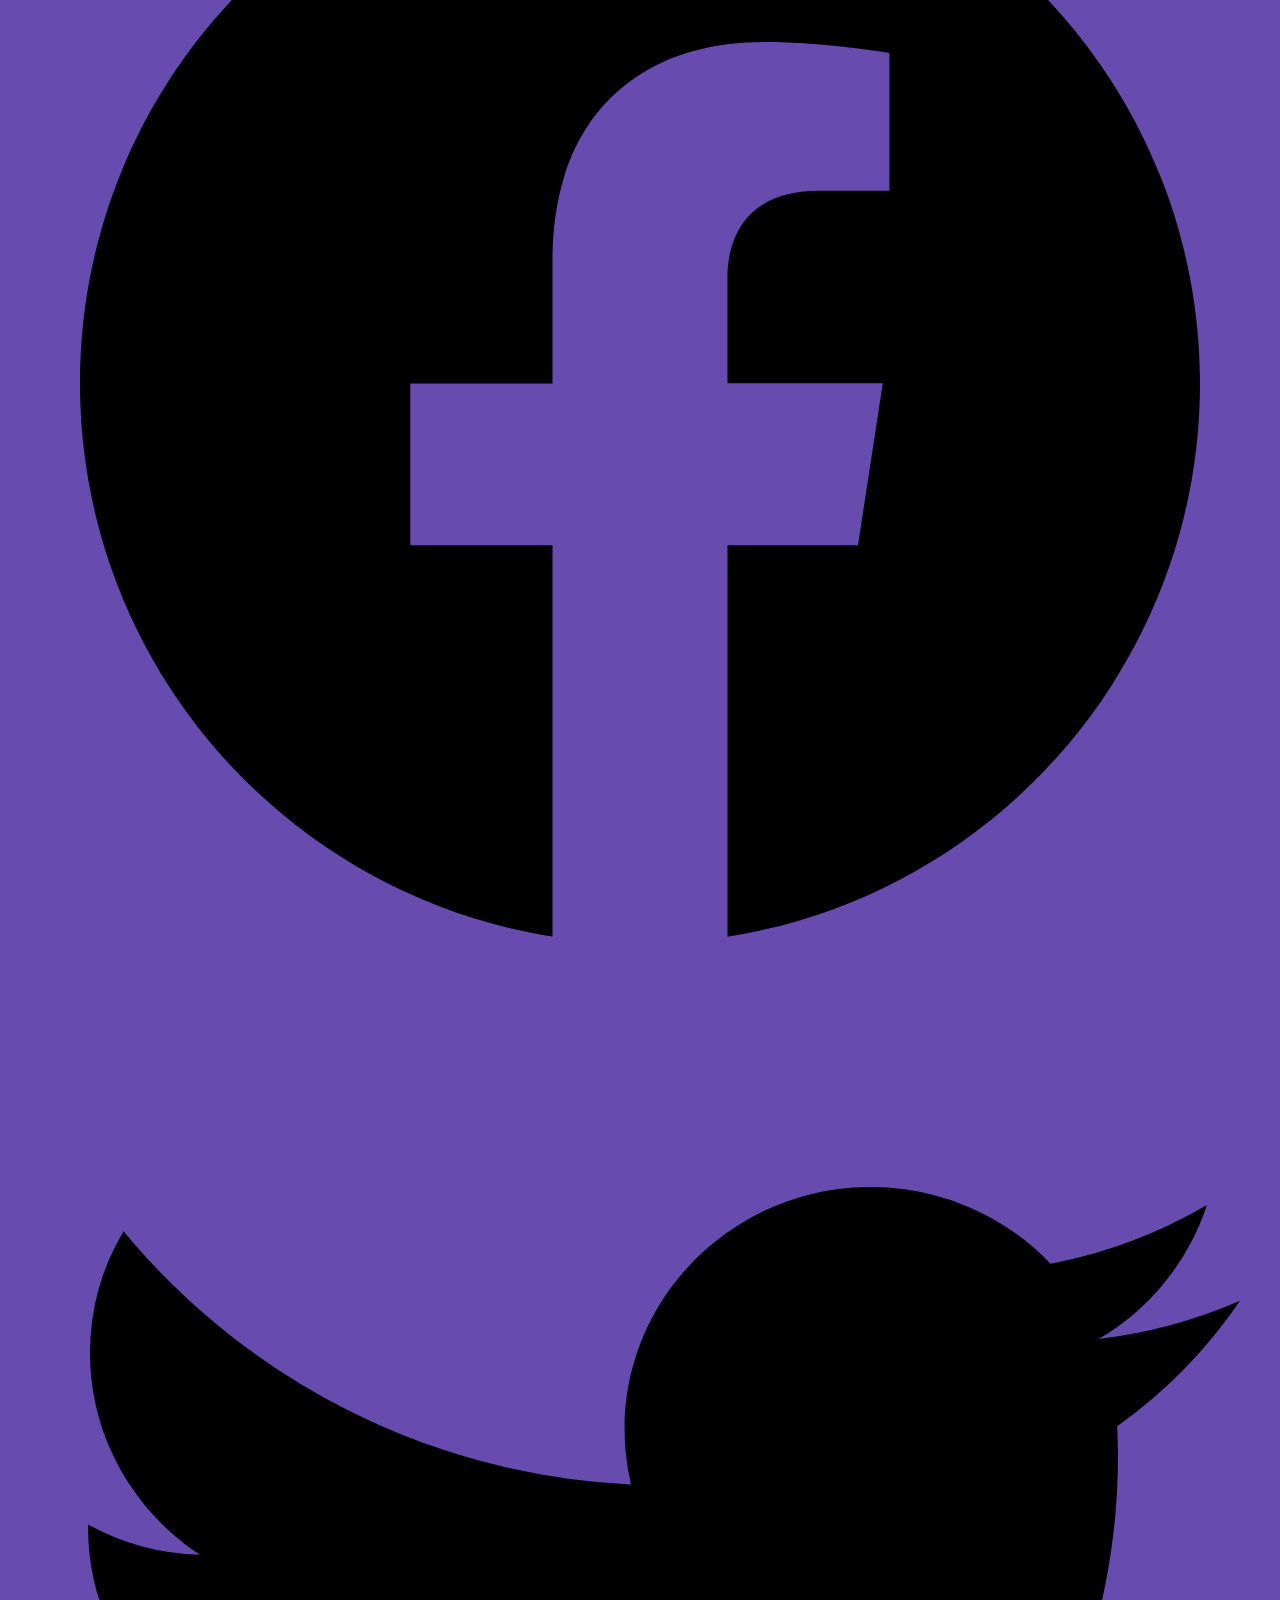
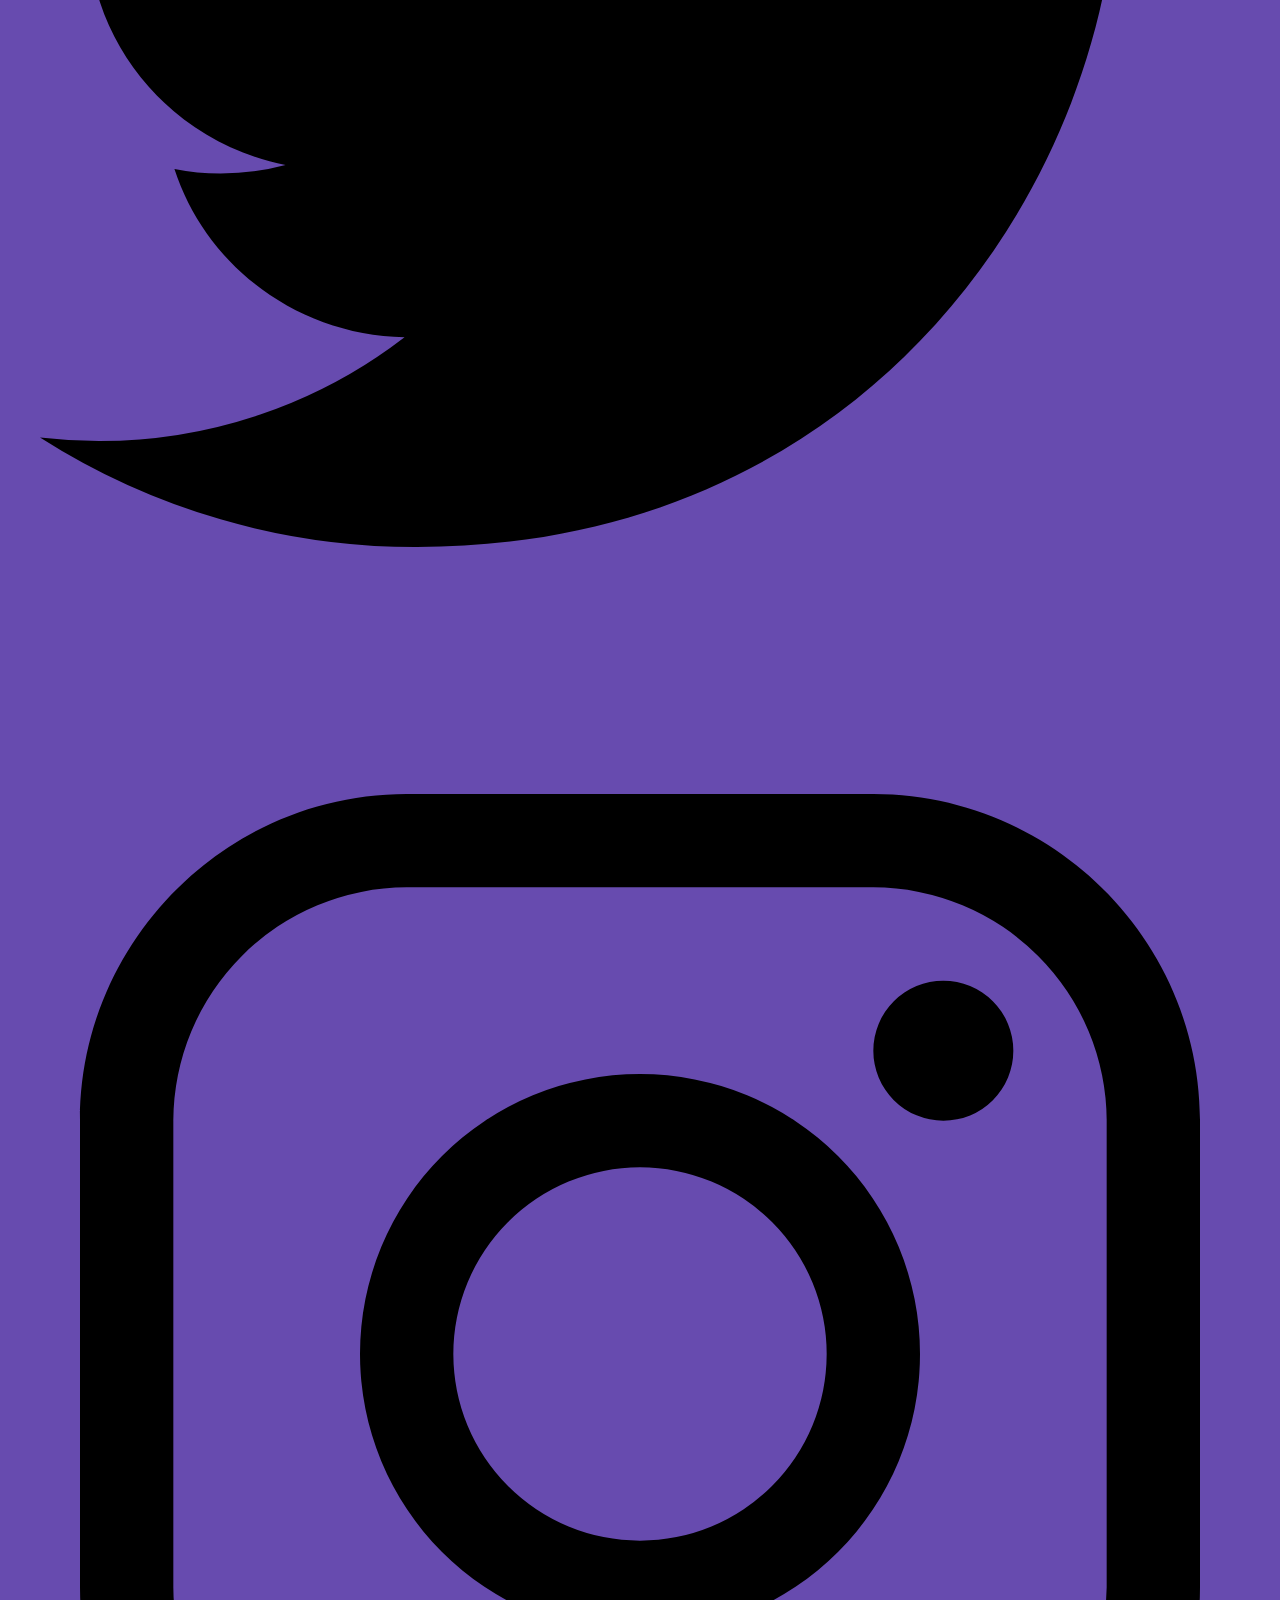
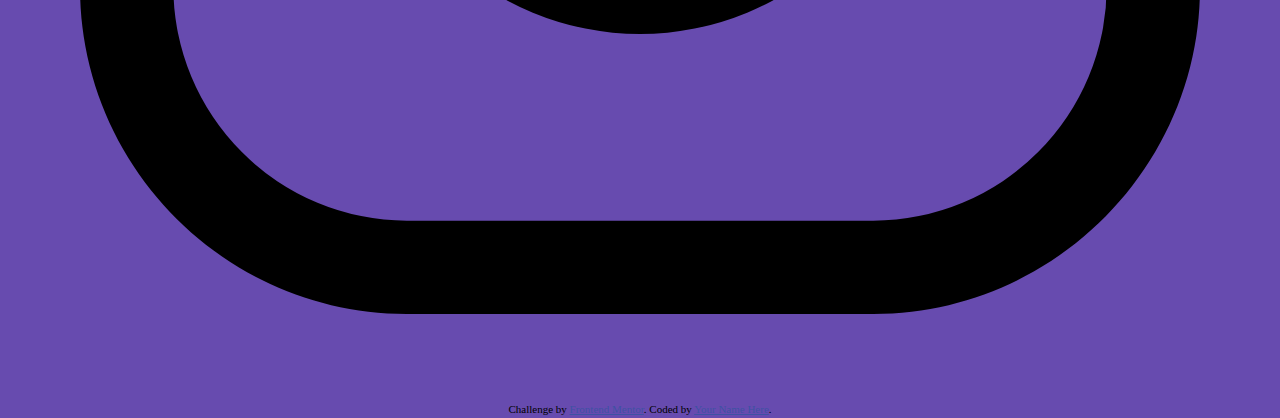
==== commit 49b8c3f1: "Make all SVG stretchy (closes #8)" ====
--- a/src/index.html
+++ b/src/index.html
@@ -29,12 +29,7 @@
   <body>
     <header>
       <a href="#">
-        <svg
-          xmlns="http://www.w3.org/2000/svg"
-          width="264"
-          height="49pt"
-          viewbox="0 0 198 49"
-        >
+        <svg xmlns="http://www.w3.org/2000/svg" viewbox="0 0 198 49">
           <g fill="#fff">
             <path
               d="M31.184 10.285c-5.91-.004-12.075 1.328-18.301 3.055-.79.16-1.563.676-1.969 1.316-.375.602-.512 1.207-.629 1.844-.605 3.387-.531 6.715-.406 10.398.027.844.156 1.848.547 2.454.414.613 1.117 1.003 1.96 1.132 1.083.164 2.16.29 3.239.403l-.238 6.656c-.04.527.222.969.543 1.223.289.218.61.316.937.34.656.05 1.43-.235 1.813-.961 1.68-3.235 2.734-4.66 4.832-6.81 5.48.138 10.261-.167 15.672-.57 1.914-.046 3.23-1.613 3.578-2.863 1.035-3.238 1.199-7.234 1.308-11.277.047-1.602-.508-3.172-1.492-4.004-.937-.758-2.066-1.031-3.105-1.312-2.883-.653-5.766-1.004-8.29-1.024zm7.875 2.531c1.039.282 1.957.555 2.53 1.024.966 1.023.934 1.707.923 2.812-.11 3.918-.297 7.723-1.184 10.606-.383 1.074-1.043 1.84-2.3 1.953-5.516.41-10.301.727-15.844.566a.792.792 0 0 0-.582.23c-2.329 2.352-3.52 3.99-5.297 7.407-.04.078-.13.125-.242.133-.07-.004-.102-.063-.106-.113l.238-7.22a.804.804 0 0 0-.695-.8 73.176 73.176 0 0 1-3.871-.477c-.555-.082-.758-.234-.91-.46-.266-.633-.262-1.024-.281-1.63-.126-3.656-.184-6.847.374-10.023.055-.472.231-.953.418-1.351.31-.485.782-.555 1.258-.688 6.086-1.68 12.04-2.937 17.649-2.941 2.75.097 5.633.375 7.922.972zm-21.024 6.192c-.84 1.004-.758 2.367-.11 3.281.34.48.868.863 1.509.95.836.07 1.367-.27 1.937-.657 1.035-.898 1.14-2.469.352-3.605a2.184 2.184 0 0 0-1.696-.946c-.898.008-1.507.407-1.992.977zm9.07-.82c-.835.027-1.511.605-1.925 1.23-.47.71-.746 1.605-.364 2.484.735 1.684 3.274 1.664 4.286-.05.464-.79.347-1.688 0-2.336-.348-.653-.872-1.184-1.633-1.305a1.934 1.934 0 0 0-.364-.023zm7.364.156a2.895 2.895 0 0 0-.778.086c-1.004.27-1.859 1.304-1.73 2.629.066.668.371 1.32.926 1.765.554.45 1.355.649 2.203.477.972-.2 1.578-.985 1.777-1.742.203-.758.153-1.528-.316-2.153a2.655 2.655 0 0 0-2.082-1.062zM19.96 19.586c.184.004.332.062.484.281.34.492.246 1.235-.097 1.535-.34.297-.555.325-.707.305-.149-.023-.301-.125-.438-.316-.258-.368-.336-.961.008-1.387.18-.242.516-.395.75-.418zm7.254.172c.027.004.355.195.512.488.156.293.183.563.035.813-.442.75-1.38.546-1.52.222-.055-.125-.015-.625.242-1.011.258-.391.578-.536.73-.512zm8.082.57c.047.067.164.492.074.828-.09.34-.238.547-.598.621-.46.098-.718 0-.914-.156-.191-.156-.324-.422-.351-.707-.07-.703.183-.867.586-.973.465-.117.992.086 1.203.387zm0 0M53.867 13.434a.892.892 0 0 1 .219-.536.665.665 0 0 1 .535-.238h5.223c.176 0 .36.074.547.219a.68.68 0 0 1 .28.555v8.336h8.74v-8.336a.768.768 0 0 1 .793-.773h5.151c.235 0 .438.058.614.175.176.117.265.305.265.562V38c0 .258-.078.45-.23.578-.152.129-.352.195-.598.195h-5.203a.845.845 0 0 1-.574-.195c-.145-.129-.219-.32-.219-.578v-9.988h-8.738V38c0 .246-.078.438-.238.57-.157.137-.371.203-.641.203h-5.172c-.492 0-.742-.23-.754-.687zm48.11 25.039a1.1 1.1 0 0 1-.485.246 2.422 2.422 0 0 1-.484.054h-2.656c-.211 0-.391-.039-.543-.113a1.197 1.197 0 0 1-.387-.308 1.842 1.842 0 0 1-.266-.442 3.71 3.71 0 0 1-.176-.508l-.543-2.25c-.175.364-.433.774-.765 1.239a6.65 6.65 0 0 1-1.274 1.3 7.077 7.077 0 0 1-1.847 1.02c-.715.277-1.535.414-2.461.414-1.336 0-2.55-.258-3.64-.773a8.372 8.372 0 0 1-2.79-2.11c-.765-.89-1.36-1.933-1.781-3.12a11.327 11.327 0 0 1-.633-3.81V17.797c0-.445.094-.785.29-1.012.19-.23.5-.344.921-.344h4.063c.503 0 .847.086 1.039.254.187.172.28.5.28.996v11.446c0 .504.114.98.34 1.433a4.282 4.282 0 0 0 2.18 2.012c.477.2.961.3 1.454.3.421 0 .859-.1 1.308-.3.453-.2.867-.465 1.25-.797.379-.336.695-.73.942-1.18.246-.453.367-.93.367-1.433v-11.43c0-.199.039-.398.113-.597a.963.963 0 0 1 .344-.457c.152-.094.297-.16.43-.196.136-.035.292-.05.468-.05h3.973c.504 0 .867.12 1.09.367.222.246.336.578.336.988v19.676c0 .222-.051.425-.153.613a1.091 1.091 0 0 1-.41.441zm20.414-2.426c-.317.316-.668.656-1.047 1.02-.383.363-.801.703-1.258 1.019-.457.316-.95.578-1.477.785a4.714 4.714 0 0 1-1.707.305c-1.593 0-3.062-.297-4.402-.895a10.537 10.537 0 0 1-3.465-2.453c-.969-1.039-1.722-2.262-2.27-3.668-.542-1.406-.816-2.918-.816-4.535 0-1.629.274-3.145.817-4.547.546-1.398 1.3-2.617 2.27-3.656a10.403 10.403 0 0 1 3.464-2.445c1.34-.59 2.809-.887 4.402-.887a5.32 5.32 0 0 1 1.77.281 6.49 6.49 0 0 1 1.457.719c.441.297.844.625 1.215.996.367.367.719.73 1.047 1.082v-8.04c0-.374.113-.69.34-.948.23-.258.574-.387 1.03-.387h3.958c.152 0 .312.035.48.098.172.066.328.156.469.273.14.117.254.258.34.422.09.164.133.344.133.543v26.289c0 .902-.473 1.355-1.422 1.355h-3.45c-.234 0-.414-.03-.542-.09a.826.826 0 0 1-.325-.253 1.64 1.64 0 0 1-.238-.422c-.07-.168-.16-.367-.266-.59zm-10.114-8.422c0 .773.121 1.496.364 2.172a5.142 5.142 0 0 0 1.027 1.75c.445.492.98.883 1.61 1.168.624.289 1.32.43 2.081.43.75 0 1.457-.133 2.121-.403.66-.27 1.239-.64 1.73-1.117a5.616 5.616 0 0 0 1.188-1.68 5.541 5.541 0 0 0 .5-2.074v-.246c0-.75-.14-1.465-.421-2.145a5.712 5.712 0 0 0-1.168-1.793 5.555 5.555 0 0 0-1.758-1.222 5.326 5.326 0 0 0-2.192-.45c-.761 0-1.457.15-2.082.45a4.827 4.827 0 0 0-1.609 1.223 5.497 5.497 0 0 0-1.027 1.792 6.341 6.341 0 0 0-.364 2.145zm37.278 8.422c-.317.316-.664.656-1.047 1.02-.38.363-.797.703-1.254 1.019-.457.316-.95.578-1.48.785a4.693 4.693 0 0 1-1.704.305c-1.593 0-3.062-.297-4.406-.895a10.561 10.561 0 0 1-3.46-2.453c-.97-1.039-1.727-2.262-2.27-3.668-.547-1.406-.817-2.918-.817-4.535 0-1.629.27-3.145.817-4.547a11.299 11.299 0 0 1 2.27-3.656 10.427 10.427 0 0 1 3.46-2.445c1.344-.59 2.813-.887 4.406-.887.645 0 1.235.094 1.766.281a6.52 6.52 0 0 1 1.46.719c.438.297.845.625 1.212.996.37.367.719.73 1.047 1.082v-8.04c0-.374.117-.69.343-.948.23-.258.57-.387 1.028-.387h3.957c.152 0 .312.035.484.098.168.066.324.156.465.273.14.117.258.258.344.422.09.164.133.344.133.543v26.289c0 .902-.477 1.355-1.426 1.355h-3.446c-.234 0-.417-.03-.546-.09a.855.855 0 0 1-.325-.253 1.764 1.764 0 0 1-.238-.422c-.07-.168-.156-.367-.262-.59zm-10.11-8.422c0 .773.121 1.496.36 2.172a5.214 5.214 0 0 0 1.03 1.75c.446.492.981.883 1.606 1.168.63.289 1.325.43 2.086.43a5.55 5.55 0 0 0 2.118-.403 5.36 5.36 0 0 0 1.734-1.117 5.616 5.616 0 0 0 1.187-1.68 5.541 5.541 0 0 0 .5-2.074v-.246a5.656 5.656 0 0 0-1.594-3.938 5.468 5.468 0 0 0-1.757-1.222 5.295 5.295 0 0 0-2.188-.45c-.761 0-1.457.15-2.086.45a4.851 4.851 0 0 0-1.605 1.223 5.577 5.577 0 0 0-1.031 1.792 6.436 6.436 0 0 0-.36 2.145zm21.54-16.477c0-.375.093-.691.28-.949.188-.258.512-.386.97-.386h4.308c.117 0 .238.03.367.097.13.063.25.152.36.27.113.117.207.258.28.422.079.164.118.347.118.546v26.27c0 .445-.129.785-.379 1.012-.254.23-.578.343-.976.343h-4.079c-.457 0-.78-.113-.968-.343-.188-.227-.282-.567-.282-1.012zm29.609 24.954a11.67 11.67 0 0 1-3.48 2.222c-1.29.535-2.657.801-4.098.801-1.606 0-3.121-.293-4.551-.879a11.8 11.8 0 0 1-3.766-2.437 11.656 11.656 0 0 1-2.566-3.664c-.633-1.407-.95-2.938-.95-4.59 0-1.032.126-2.032.38-3 .25-.965.609-1.871 1.07-2.715a11.743 11.743 0 0 1 1.687-2.332 10.792 10.792 0 0 1 4.899-2.996c.96-.282 1.976-.422 3.043-.422.972 0 1.914.129 2.832.387a11.04 11.04 0 0 1 4.781 2.777 11.35 11.35 0 0 1 1.723 2.156c.48.777.851 1.61 1.117 2.496.262.883.394 1.797.394 2.735 0 .609-.007 1.105-.027 1.492-.016.387-.105.695-.27.926-.164.226-.437.386-.82.472-.379.09-.941.133-1.68.133h-12.66c.118.75.356 1.379.715 1.883.356.504.77.906 1.238 1.203.47.3.97.512 1.497.64a6.294 6.294 0 0 0 1.492.196c.422 0 .855-.043 1.3-.133a8.748 8.748 0 0 0 1.293-.351 7.331 7.331 0 0 0 1.145-.508c.344-.196.625-.399.836-.61.187-.152.348-.265.48-.34a.86.86 0 0 1 .434-.117c.152 0 .309.055.465.16.16.106.336.258.535.458l1.863 2.109c.13.152.211.289.246.414.036.121.055.25.055.379a.977.977 0 0 1-.195.605c-.13.168-.281.32-.457.45zm-8.457-14.649c-.457 0-.899.09-1.328.274-.426.18-.829.421-1.204.726a6.37 6.37 0 0 0-1.011 1.04 6.486 6.486 0 0 0-.73 1.179h8.988a10.599 10.599 0 0 0-.801-1.266 5.564 5.564 0 0 0-.985-1.023 4.295 4.295 0 0 0-1.265-.684c-.477-.164-1.031-.246-1.664-.246zm0 0"
@@ -46,8 +41,7 @@
     <main>
       <figure>
         <svg
-          width="709"
-          height="506"
+          viewbox="0 0 709 506"
           xmlns="http://www.w3.org/2000/svg"
           xmlns:xlink="http://www.w3.org/1999/xlink"
         >
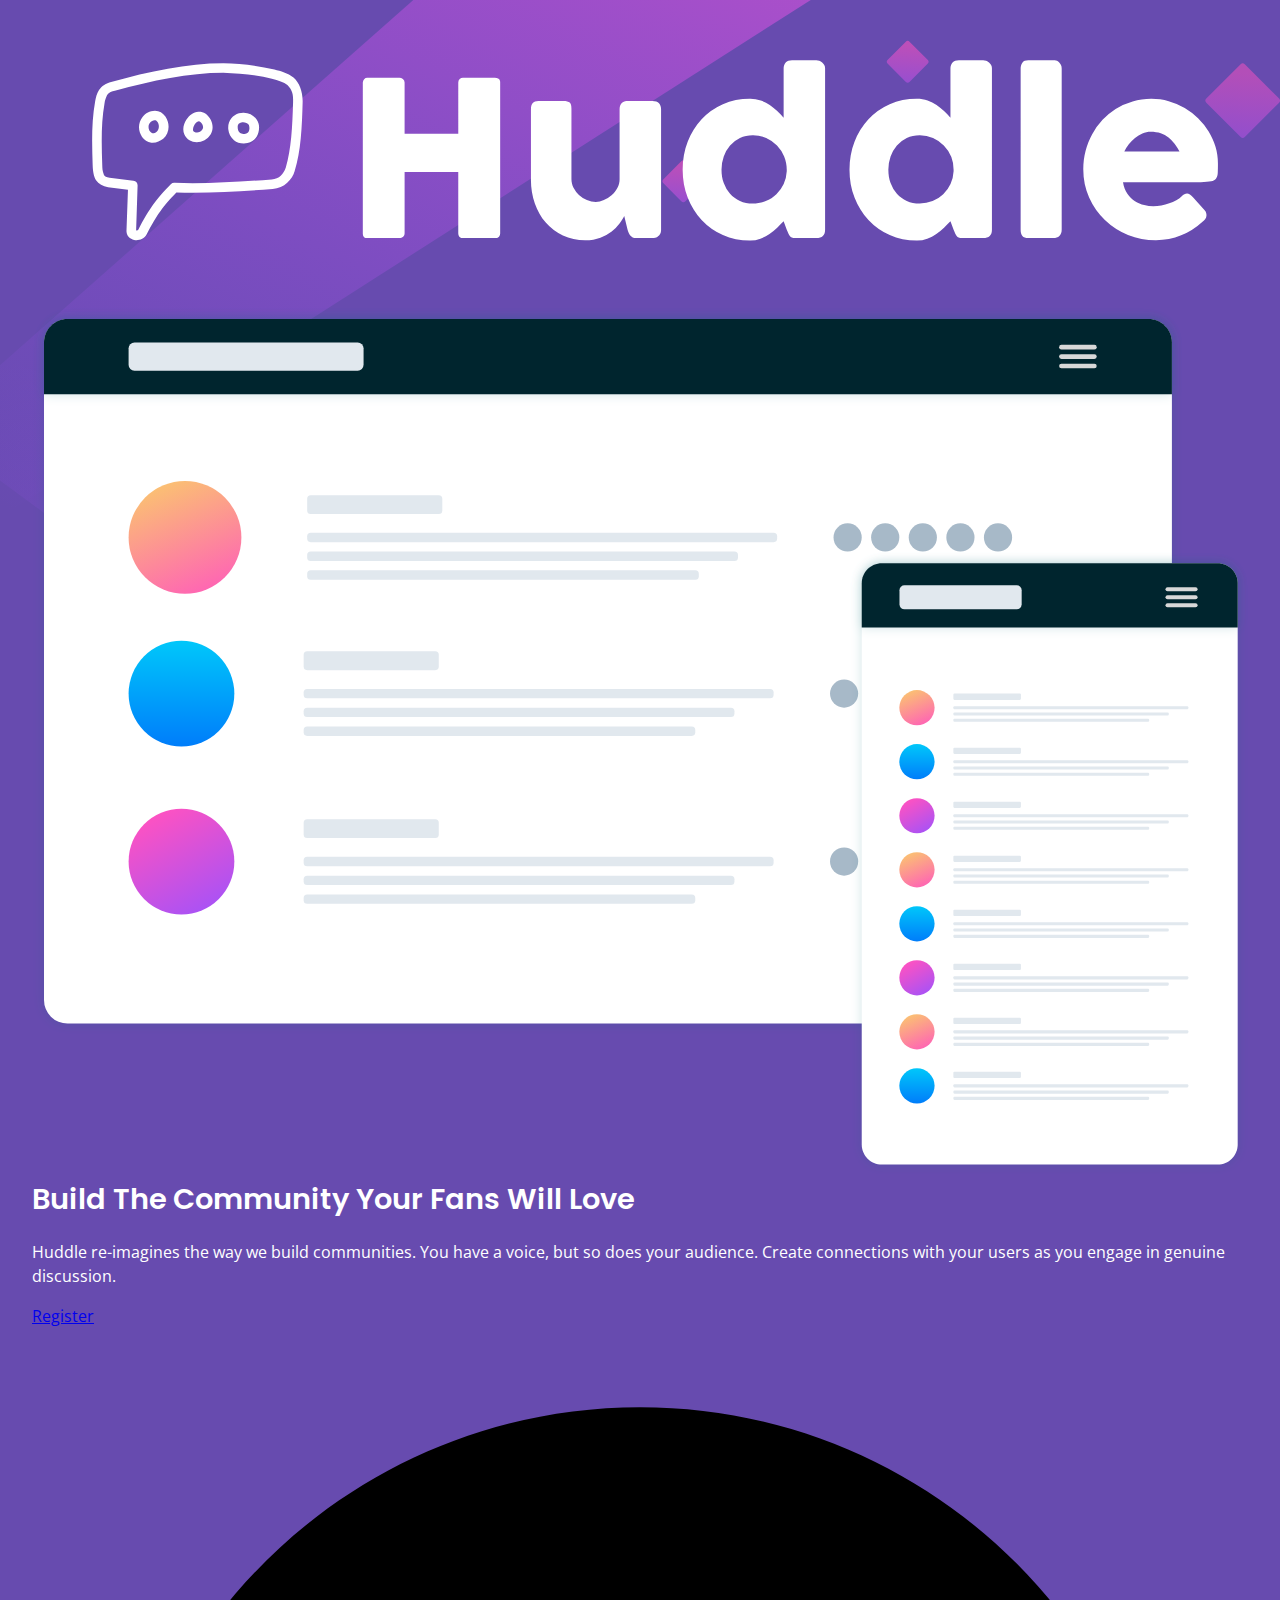
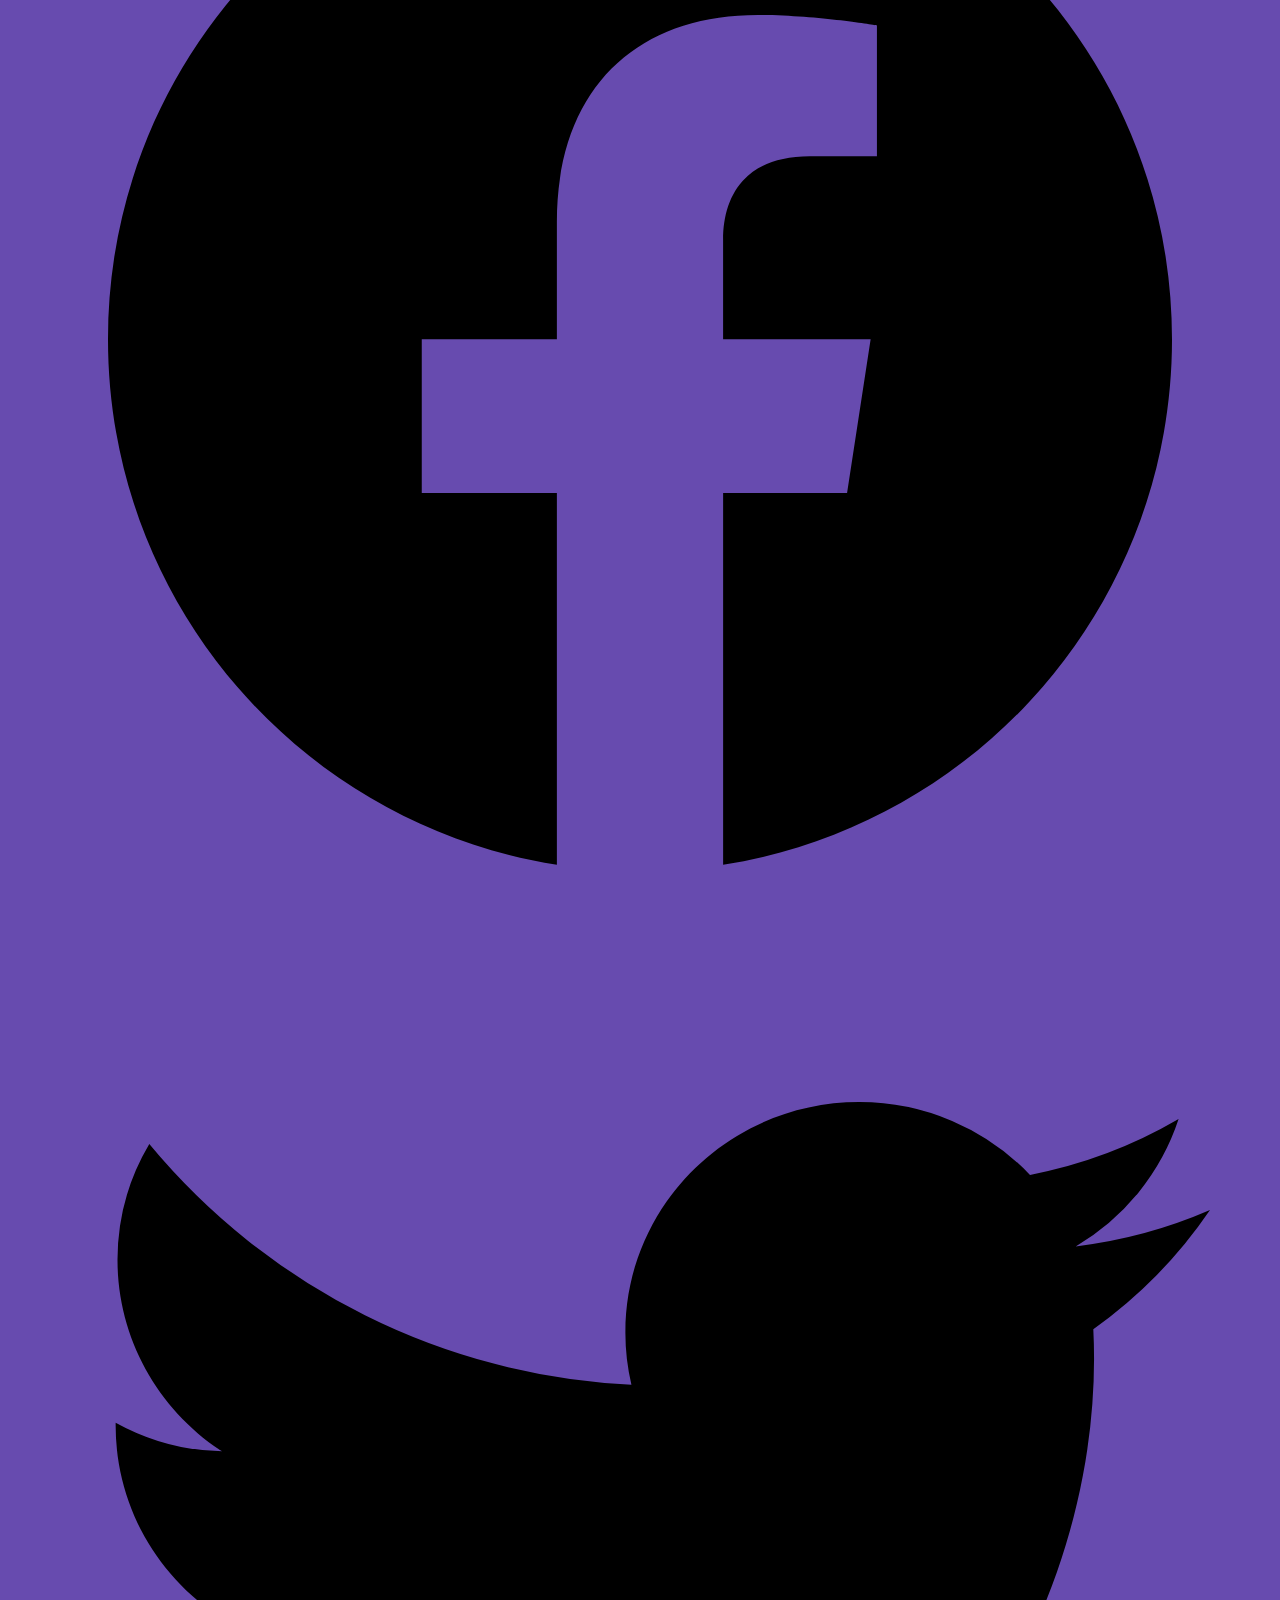
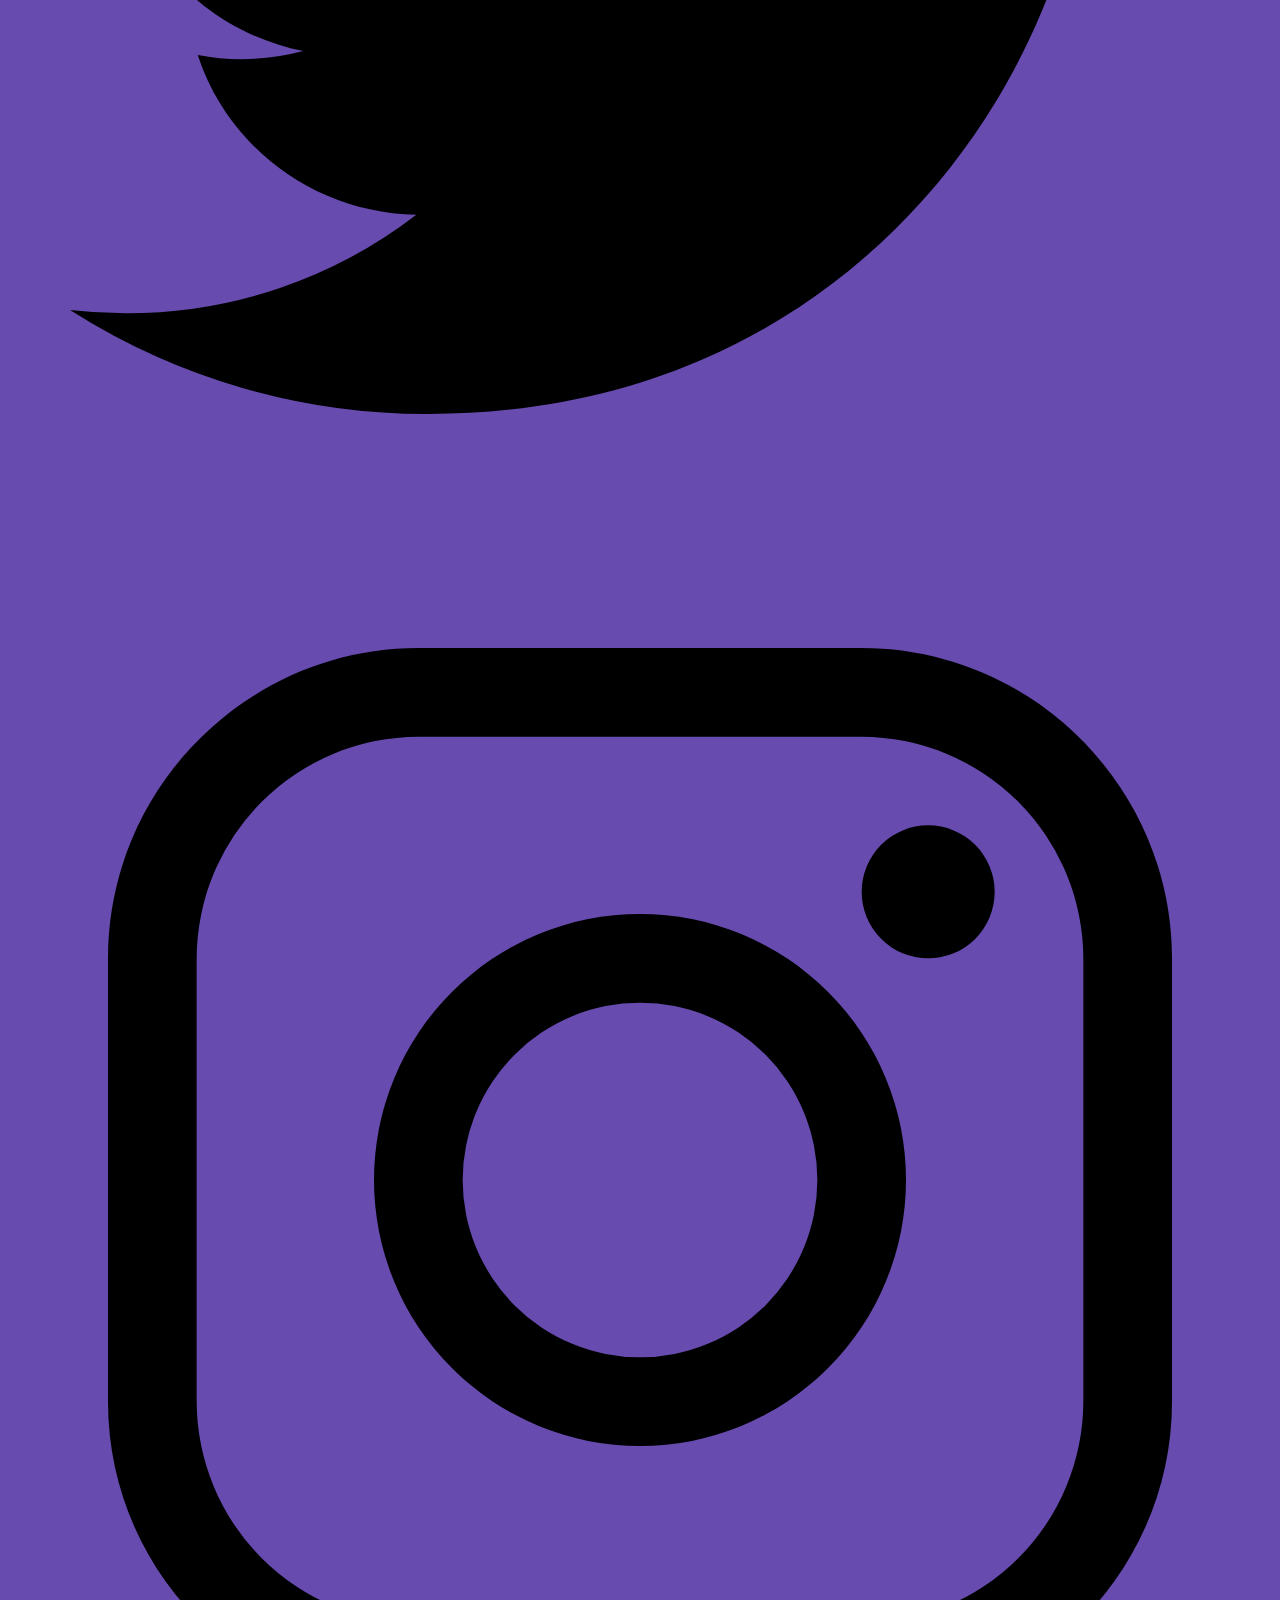
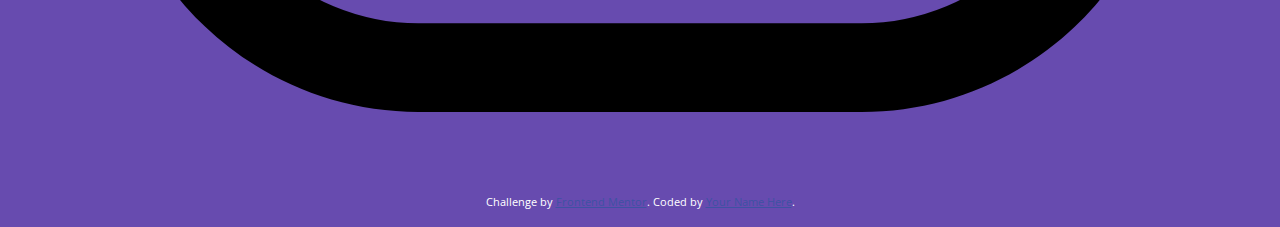
==== commit 6b9e3024: "Add container styles (closes #6)" ====
--- a/src/index.html
+++ b/src/index.html
@@ -26,7 +26,7 @@
       Frontend Mentor | Huddle landing page with single introductory section
     </title>
   </head>
-  <body>
+  <body class="container">
     <header>
       <a href="#">
         <svg xmlns="http://www.w3.org/2000/svg" viewbox="0 0 198 49">
--- a/src/css/main.css
+++ b/src/css/main.css
@@ -2,8 +2,64 @@
 :root {
   --primary-violet: hsl(257, 40%, 49%);
   --primary-soft-magenta: hsl(300, 69%, 71%);
+  --white: #ffffff;
   --heading-font-family: "Poppins", sans-serif;
   --body-font-family: "Open Sans", sans-serif;
+}
+
+/* Typography */
+body {
+  color: var(--white);
+  font-family: var(--body-font-family);
+  font-weight: 400;
+  line-height: 1.5;
+}
+
+p {
+  margin-bottom: 1rem;
+}
+
+h1,
+h2,
+h3,
+h4,
+h5 {
+  margin: 3rem 0 1.38rem;
+  font-family: var(--heading-font-family);
+  font-weight: 600;
+  line-height: 1.3;
+}
+
+h1 {
+  margin-top: 0;
+  font-size: 1.802rem;
+}
+
+h2 {
+  font-size: 1.602rem;
+}
+
+h3 {
+  font-size: 1.424rem;
+}
+
+h4 {
+  font-size: 1.266rem;
+}
+
+h5 {
+  font-size: 1.125rem;
+}
+
+small,
+.text_small {
+  font-size: 0.889rem;
+}
+
+.container {
+  max-width: 85.5rem;
+  margin: 0 auto;
+  padding: 0 2rem;
 }
 
 .bg-purple {
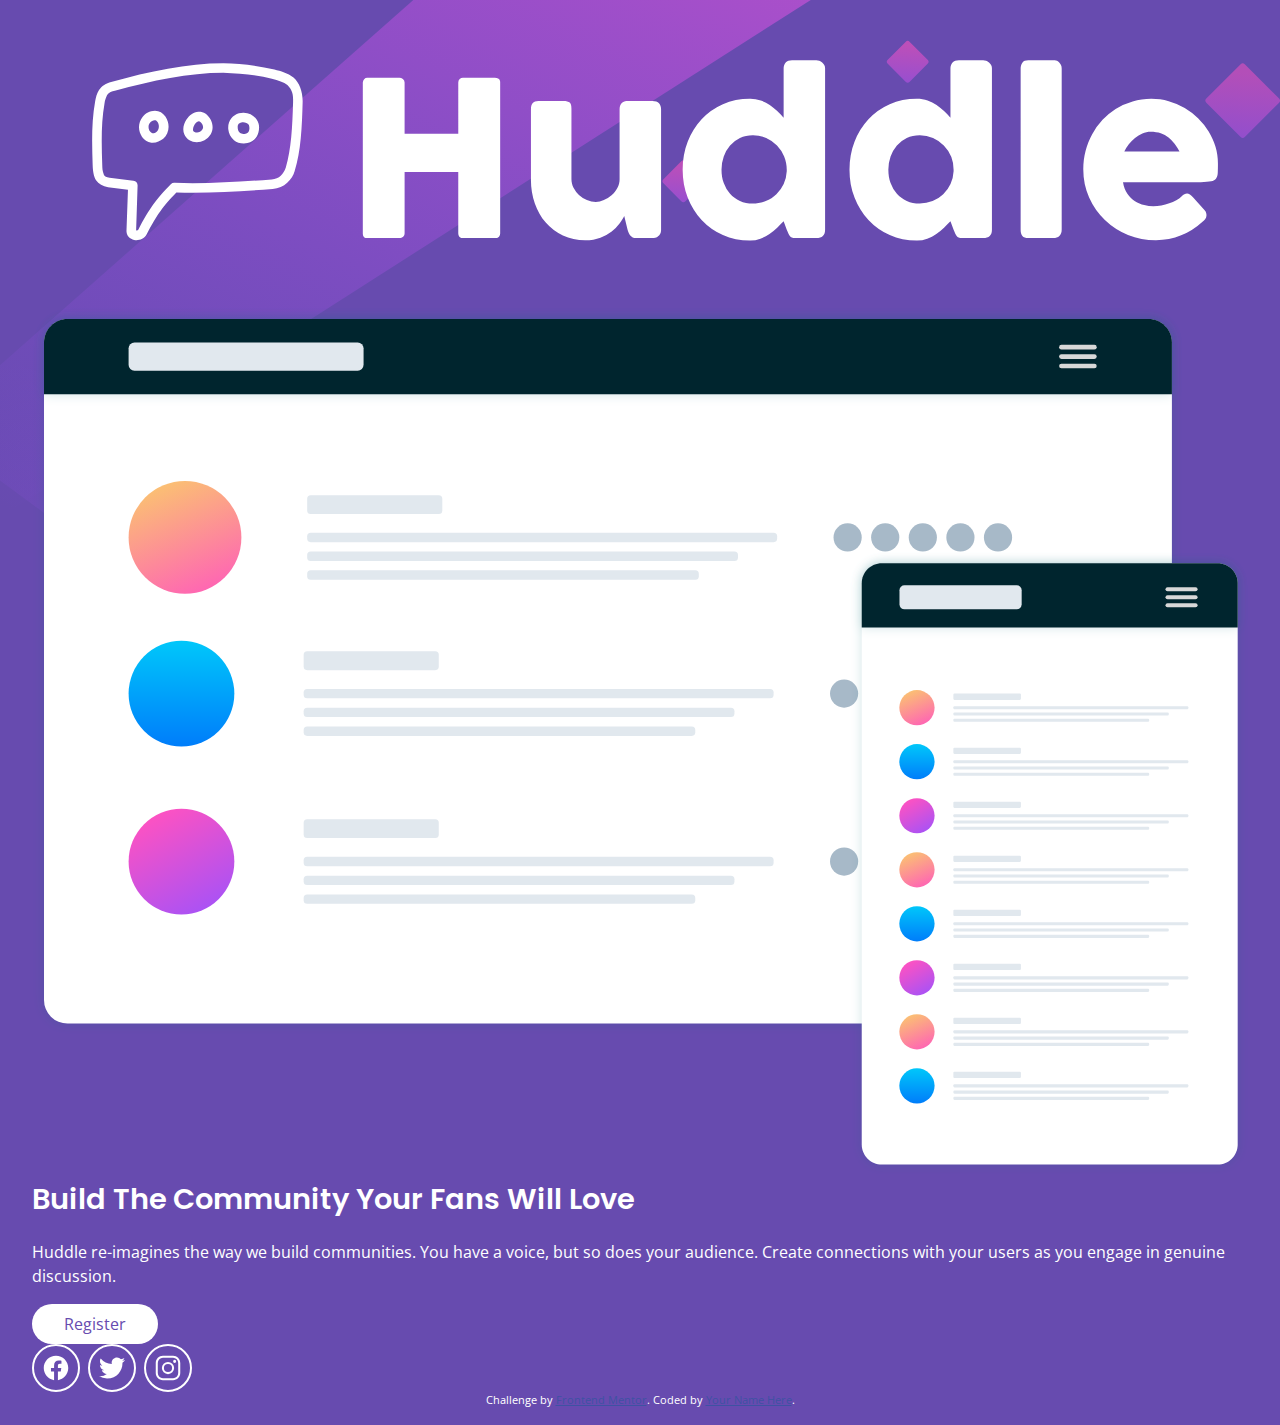
==== commit f7c7e9bf: "Add button and hover styles (closes #5)" ====
--- a/src/index.html
+++ b/src/index.html
@@ -392,53 +392,63 @@
           engage in genuine discussion.
         </p>
 
-        <a href="#">Register</a>
+        <a href="#" class="button rounded">Register</a>
       </section>
     </main>
 
     <footer>
-      <a href="https://facebook.com">
-        <svg
-          xmlns="http://www.w3.org/2000/svg"
-          class="ionicon"
-          viewbox="0 0 512 512"
-        >
-          <title>Logo Facebook</title>
-          <path
-            d="M480 257.35c0-123.7-100.3-224-224-224s-224 100.3-224 224c0 111.8 81.9 204.47 189 221.29V322.12h-56.89v-64.77H221V208c0-56.13 33.45-87.16 84.61-87.16 24.51 0 50.15 4.38 50.15 4.38v55.13H327.5c-27.81 0-36.51 17.26-36.51 35v42h62.12l-9.92 64.77H291v156.54c107.1-16.81 189-109.48 189-221.31z"
-            fill-rule="evenodd"
-          />
-        </svg>
-      </a>
-
-      <a href="https://twitter.com">
-        <svg
-          xmlns="http://www.w3.org/2000/svg"
-          class="ionicon"
-          viewbox="0 0 512 512"
-        >
-          <title>Logo Twitter</title>
-          <path
-            d="M496 109.5a201.8 201.8 0 01-56.55 15.3 97.51 97.51 0 0043.33-53.6 197.74 197.74 0 01-62.56 23.5A99.14 99.14 0 00348.31 64c-54.42 0-98.46 43.4-98.46 96.9a93.21 93.21 0 002.54 22.1 280.7 280.7 0 01-203-101.3A95.69 95.69 0 0036 130.4c0 33.6 17.53 63.3 44 80.7A97.5 97.5 0 0135.22 199v1.2c0 47 34 86.1 79 95a100.76 100.76 0 01-25.94 3.4 94.38 94.38 0 01-18.51-1.8c12.51 38.5 48.92 66.5 92.05 67.3A199.59 199.59 0 0139.5 405.6a203 203 0 01-23.5-1.4A278.68 278.68 0 00166.74 448c181.36 0 280.44-147.7 280.44-275.8 0-4.2-.11-8.4-.31-12.5A198.48 198.48 0 00496 109.5z"
-          />
-        </svg>
-      </a>
-
-      <a href="https://instagram.com">
-        <svg
-          xmlns="http://www.w3.org/2000/svg"
-          class="ionicon"
-          viewbox="0 0 512 512"
-        >
-          <title>Logo Instagram</title>
-          <path
-            d="M349.33 69.33a93.62 93.62 0 0193.34 93.34v186.66a93.62 93.62 0 01-93.34 93.34H162.67a93.62 93.62 0 01-93.34-93.34V162.67a93.62 93.62 0 0193.34-93.34h186.66m0-37.33H162.67C90.8 32 32 90.8 32 162.67v186.66C32 421.2 90.8 480 162.67 480h186.66C421.2 480 480 421.2 480 349.33V162.67C480 90.8 421.2 32 349.33 32z"
-          />
-          <path
-            d="M377.33 162.67a28 28 0 1128-28 27.94 27.94 0 01-28 28zM256 181.33A74.67 74.67 0 11181.33 256 74.75 74.75 0 01256 181.33m0-37.33a112 112 0 10112 112 112 112 0 00-112-112z"
-          />
-        </svg>
-      </a>
+      <ul class="socials">
+        <li>
+          <a href="https://facebook.com" class="rounded">
+            <svg
+              xmlns="http://www.w3.org/2000/svg"
+              class="ionicon"
+              viewbox="0 0 512 512"
+            >
+              <title>Logo Facebook</title>
+              <path
+                d="M480 257.35c0-123.7-100.3-224-224-224s-224 100.3-224 224c0 111.8 81.9 204.47 189 221.29V322.12h-56.89v-64.77H221V208c0-56.13 33.45-87.16 84.61-87.16 24.51 0 50.15 4.38 50.15 4.38v55.13H327.5c-27.81 0-36.51 17.26-36.51 35v42h62.12l-9.92 64.77H291v156.54c107.1-16.81 189-109.48 189-221.31z"
+                fill-rule="evenodd"
+                fill="currentColor"
+              />
+            </svg>
+          </a>
+        </li>
+        <li>
+          <a href="https://twitter.com" class="rounded">
+            <svg
+              xmlns="http://www.w3.org/2000/svg"
+              class="ionicon"
+              viewbox="0 0 512 512"
+            >
+              <title>Logo Twitter</title>
+              <path
+                d="M496 109.5a201.8 201.8 0 01-56.55 15.3 97.51 97.51 0 0043.33-53.6 197.74 197.74 0 01-62.56 23.5A99.14 99.14 0 00348.31 64c-54.42 0-98.46 43.4-98.46 96.9a93.21 93.21 0 002.54 22.1 280.7 280.7 0 01-203-101.3A95.69 95.69 0 0036 130.4c0 33.6 17.53 63.3 44 80.7A97.5 97.5 0 0135.22 199v1.2c0 47 34 86.1 79 95a100.76 100.76 0 01-25.94 3.4 94.38 94.38 0 01-18.51-1.8c12.51 38.5 48.92 66.5 92.05 67.3A199.59 199.59 0 0139.5 405.6a203 203 0 01-23.5-1.4A278.68 278.68 0 00166.74 448c181.36 0 280.44-147.7 280.44-275.8 0-4.2-.11-8.4-.31-12.5A198.48 198.48 0 00496 109.5z"
+                fill="currentColor"
+              />
+            </svg>
+          </a>
+        </li>
+        <li>
+          <a href="https://instagram.com" class="rounded">
+            <svg
+              xmlns="http://www.w3.org/2000/svg"
+              class="ionicon"
+              viewbox="0 0 512 512"
+            >
+              <title>Logo Instagram</title>
+              <path
+                d="M349.33 69.33a93.62 93.62 0 0193.34 93.34v186.66a93.62 93.62 0 01-93.34 93.34H162.67a93.62 93.62 0 01-93.34-93.34V162.67a93.62 93.62 0 0193.34-93.34h186.66m0-37.33H162.67C90.8 32 32 90.8 32 162.67v186.66C32 421.2 90.8 480 162.67 480h186.66C421.2 480 480 421.2 480 349.33V162.67C480 90.8 421.2 32 349.33 32z"
+                fill="currentColor"
+              />
+              <path
+                d="M377.33 162.67a28 28 0 1128-28 27.94 27.94 0 01-28 28zM256 181.33A74.67 74.67 0 11181.33 256 74.75 74.75 0 01256 181.33m0-37.33a112 112 0 10112 112 112 112 0 00-112-112z"
+                fill="currentColor"
+              />
+            </svg>
+          </a>
+        </li>
+      </ul>
     </footer>
 
     <p class="attribution">
--- a/src/css/main.css
+++ b/src/css/main.css
@@ -69,6 +69,46 @@
   background-size: 100%;
 }
 
+.rounded {
+  border-radius: 9999px;
+}
+
+.button {
+  background-color: var(--white);
+  color: var(--primary-violet);
+  padding: 0.5rem 2rem;
+  text-decoration: none;
+  display: inline-block;
+}
+
+.button:hover,
+.button:focus-visible {
+  color: var(--white);
+  background-color: var(--primary-soft-magenta);
+}
+
+.socials {
+  list-style-type: none;
+  display: grid;
+  grid-template-columns: repeat(3, 1fr);
+  gap: 0.5rem;
+  max-width: 10rem;
+}
+
+.socials a {
+  color: var(--white);
+  display: flex;
+  justify-content: center;
+  align-items: center;
+  padding: 0.5rem;
+  border: 0.125rem solid currentColor;
+}
+
+.socials a:hover,
+.socials a:focus-visible {
+  color: var(--primary-soft-magenta);
+}
+
 /* Decent Defaults */
 img,
 video {
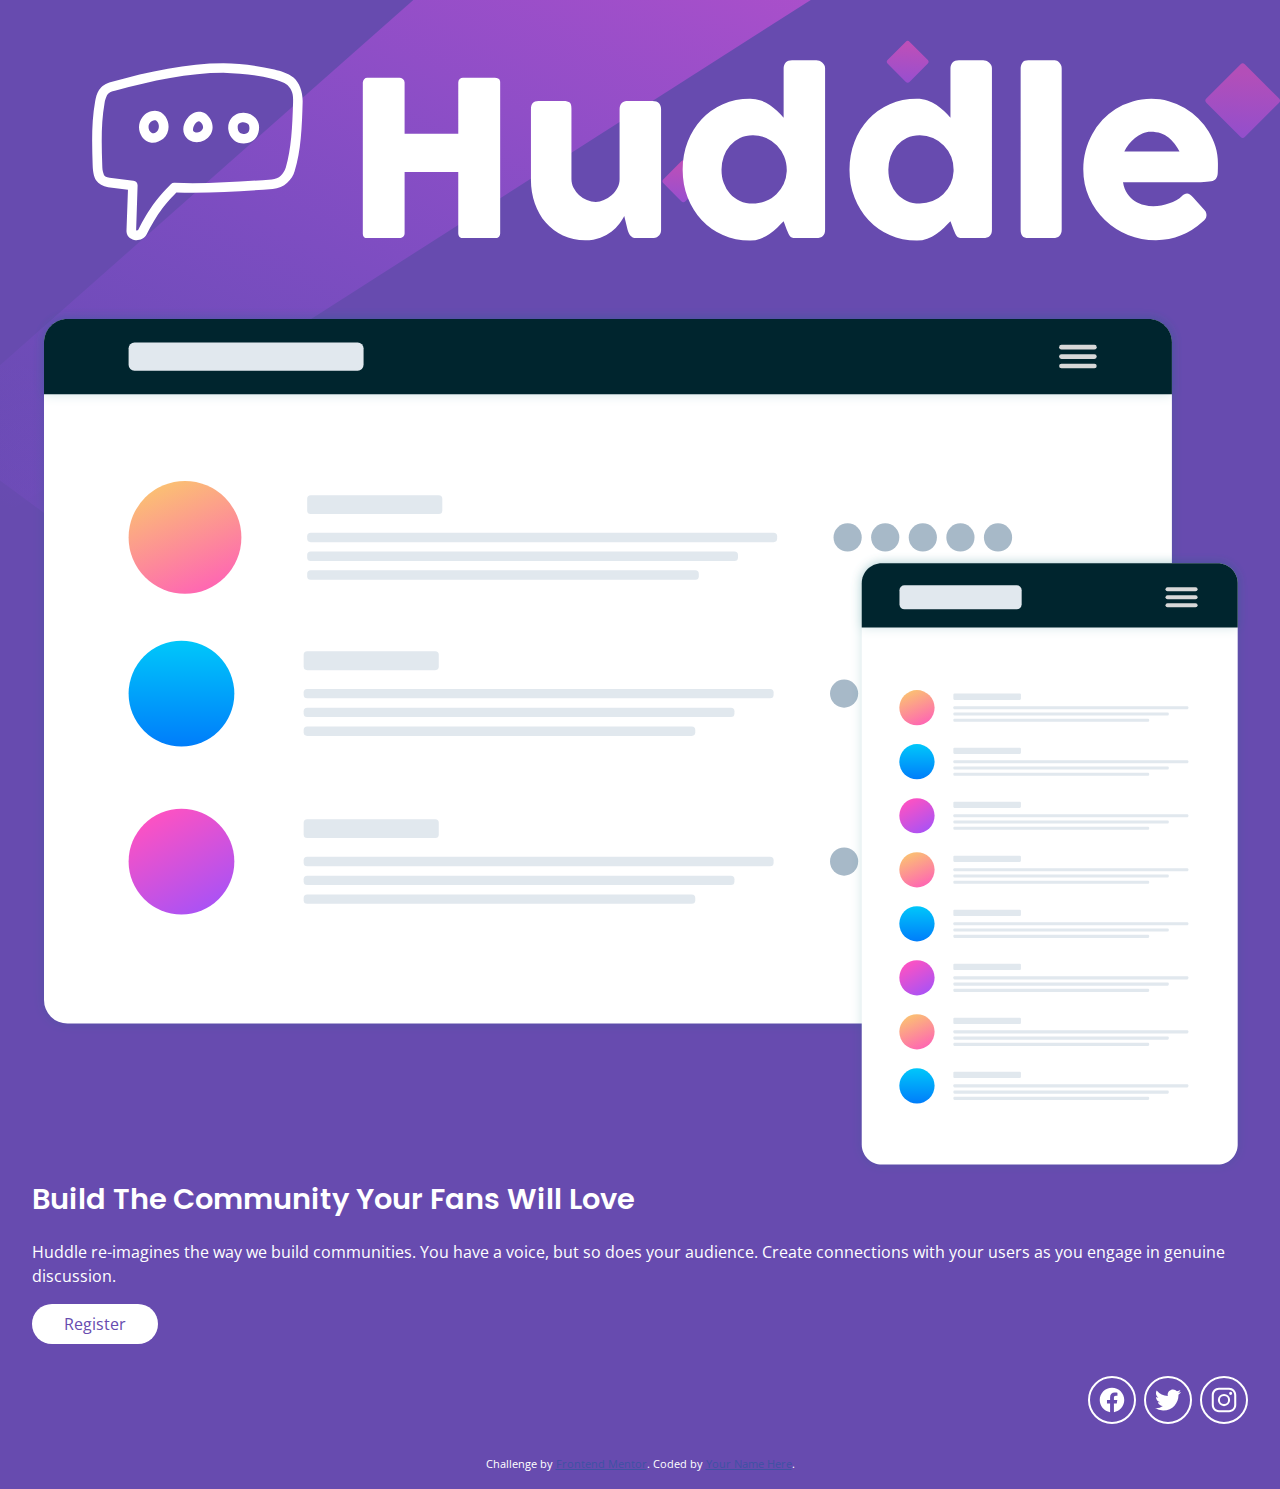
==== commit 466fe7db: "Center text and social icons on mobile (closes #4)" ====
--- a/src/index.html
+++ b/src/index.html
@@ -383,7 +383,7 @@
         </svg>
       </figure>
 
-      <section>
+      <section class="sm:text-center">
         <h1>Build The Community Your Fans Will Love</h1>
 
         <p>
--- a/src/css/main.css
+++ b/src/css/main.css
@@ -5,6 +5,10 @@
   --white: #ffffff;
   --heading-font-family: "Poppins", sans-serif;
   --body-font-family: "Open Sans", sans-serif;
+}
+
+footer {
+  margin: 2rem 0;
 }
 
 /* Typography */
@@ -87,7 +91,7 @@
   background-color: var(--primary-soft-magenta);
 }
 
-.socials {
+ul.socials {
   list-style-type: none;
   display: grid;
   grid-template-columns: repeat(3, 1fr);
@@ -95,7 +99,7 @@
   max-width: 10rem;
 }
 
-.socials a {
+ul.socials a {
   color: var(--white);
   display: flex;
   justify-content: center;
@@ -104,8 +108,8 @@
   border: 0.125rem solid currentColor;
 }
 
-.socials a:hover,
-.socials a:focus-visible {
+ul.socials a:hover,
+ul.socials a:focus-visible {
   color: var(--primary-soft-magenta);
 }
 
@@ -127,10 +131,21 @@
 
 /* Mobile Only Styles */
 @media (max-width: 47.9375em) {
+  ul.socials {
+    margin: 0 auto;
+  }
+
+  .sm\:text-center {
+    text-align: center;
+  }
 }
 
 /* Desktop Only Styles */
 @media (min-width: 48em) {
+  ul.socials {
+    margin: 0 0 0 auto;
+  }
+
   .bg-purple {
     background-image: url(./../images/bg-desktop.svg);
   }
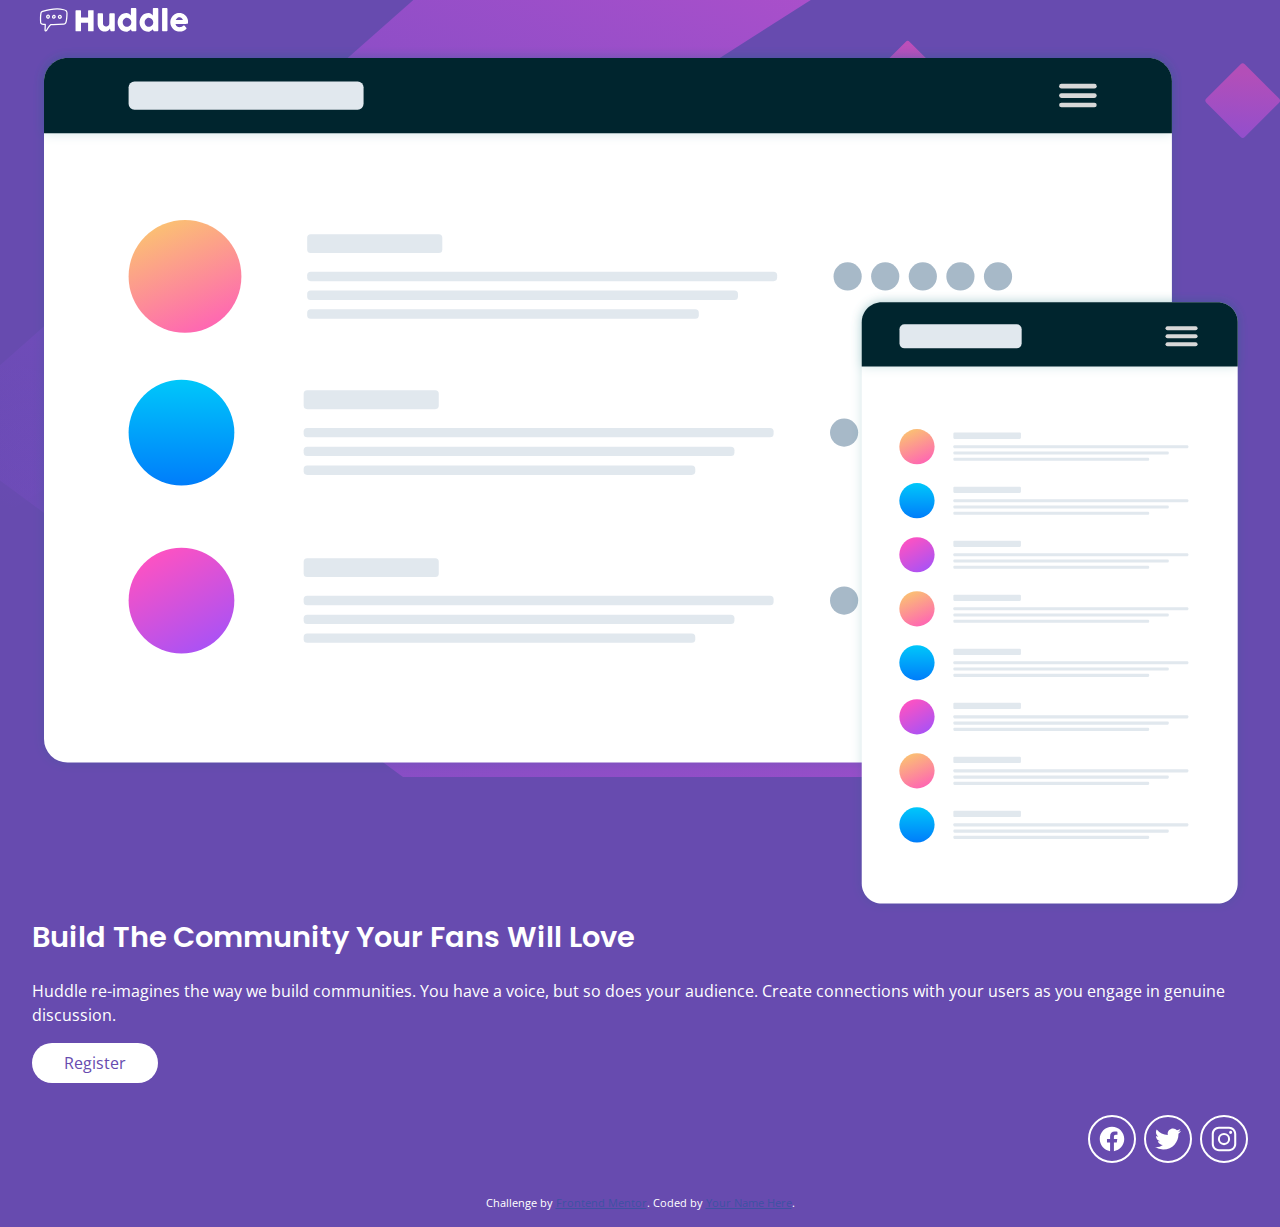
==== commit 7e1945ad: "Set max-width on header logo (closes #9)" ====
--- a/src/index.html
+++ b/src/index.html
@@ -28,7 +28,7 @@
   </head>
   <body class="container">
     <header>
-      <a href="#">
+      <a href="#" class="logo">
         <svg xmlns="http://www.w3.org/2000/svg" viewbox="0 0 198 49">
           <g fill="#fff">
             <path
--- a/src/css/main.css
+++ b/src/css/main.css
@@ -91,6 +91,11 @@
   background-color: var(--primary-soft-magenta);
 }
 
+.logo {
+  max-width: 10rem;
+  display: block;
+}
+
 ul.socials {
   list-style-type: none;
   display: grid;
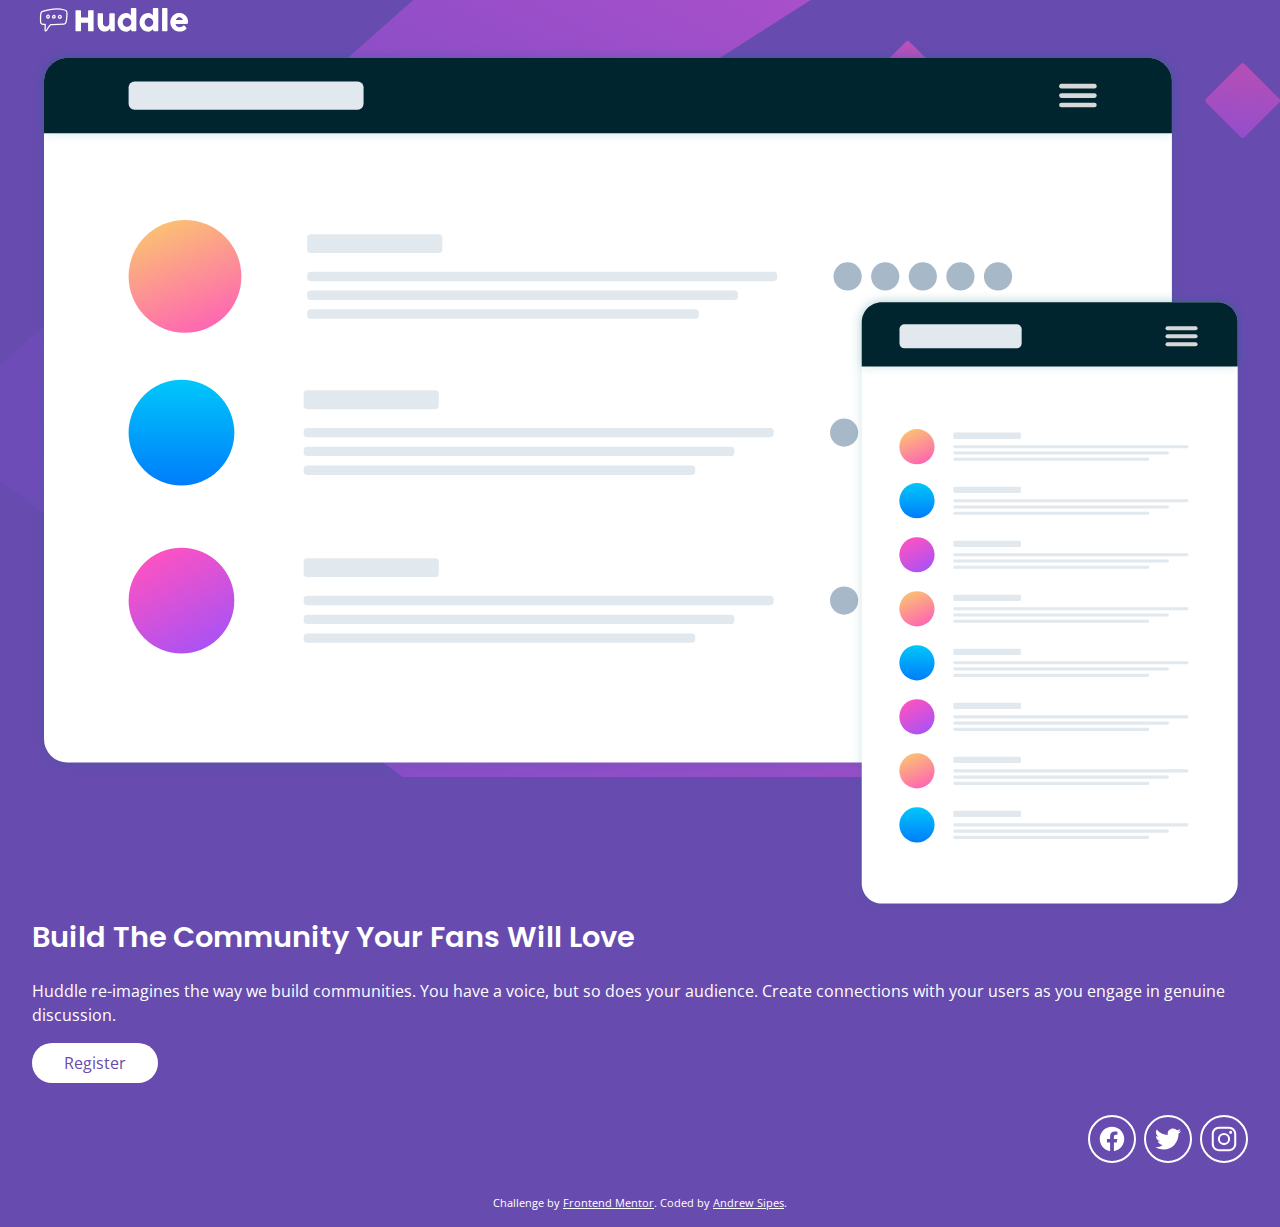
==== commit 66e6f609: "Fix attribution color and name (closes #10)" ====
--- a/src/index.html
+++ b/src/index.html
@@ -455,7 +455,7 @@
       Challenge by
       <a href="https://www.frontendmentor.io?ref=challenge" target="_blank"
         >Frontend Mentor</a
-      >. Coded by <a href="https://github.com/ansipes">Your Name Here</a>.
+      >. Coded by <a href="https://github.com/ansipes">Andrew Sipes</a>.
     </p>
   </body>
 </html>
--- a/src/css/main.css
+++ b/src/css/main.css
@@ -131,7 +131,7 @@
 }
 
 .attribution a {
-  color: hsl(228, 45%, 44%);
+  color: var(--white);
 }
 
 /* Mobile Only Styles */
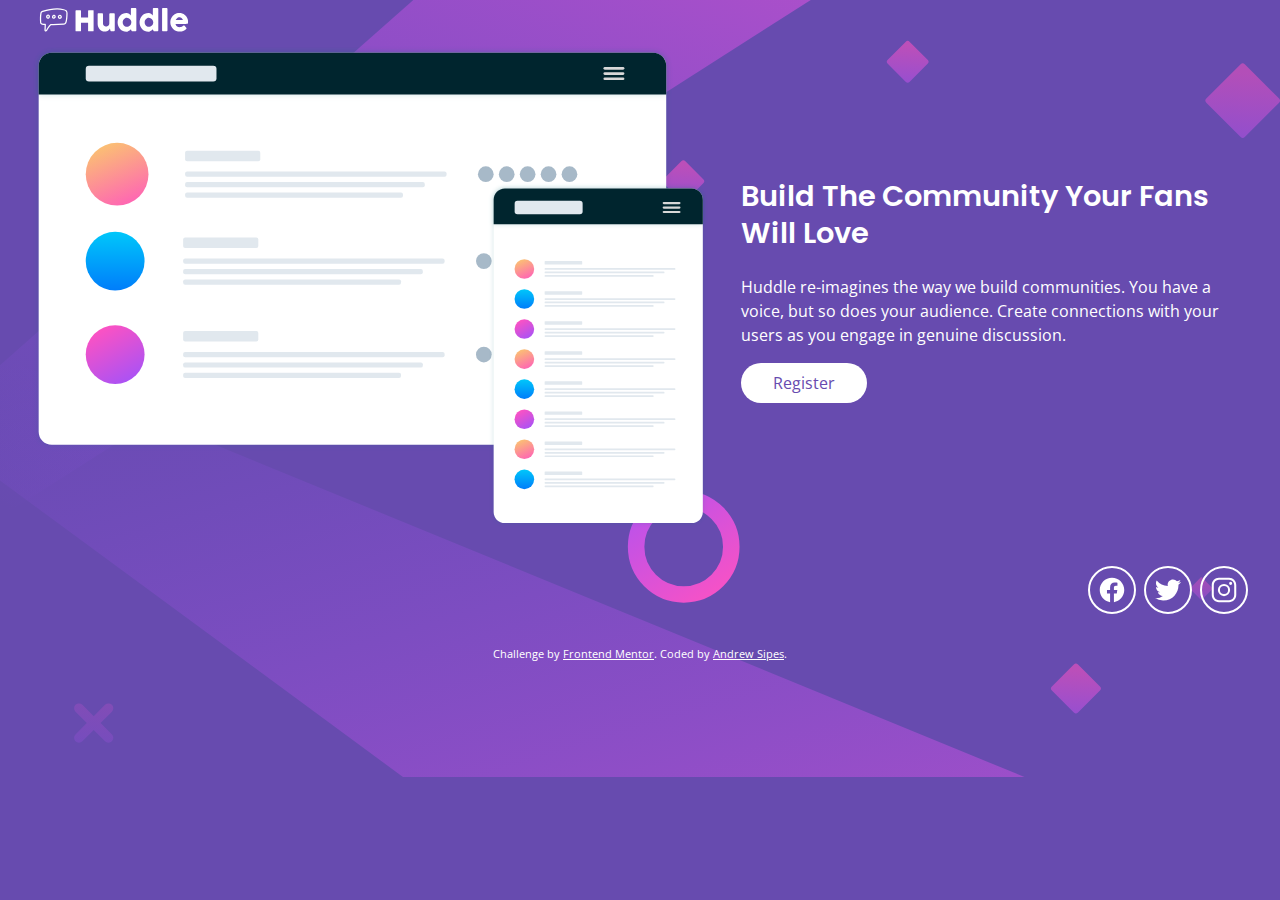
==== commit 04f6bcf0: "Add responsive layouts (closes #3)" ====
--- a/src/index.html
+++ b/src/index.html
@@ -38,7 +38,7 @@
         </svg>
       </a>
     </header>
-    <main>
+    <main class="grid">
       <figure>
         <svg
           viewbox="0 0 709 506"
--- a/src/css/main.css
+++ b/src/css/main.css
@@ -134,6 +134,10 @@
   color: var(--white);
 }
 
+.grid {
+  display: grid;
+}
+
 /* Mobile Only Styles */
 @media (max-width: 47.9375em) {
   ul.socials {
@@ -147,6 +151,12 @@
 
 /* Desktop Only Styles */
 @media (min-width: 48em) {
+  .grid {
+    grid-template-columns: 4fr 3fr;
+    gap: 2rem;
+    align-items: center;
+  }
+
   ul.socials {
     margin: 0 0 0 auto;
   }
